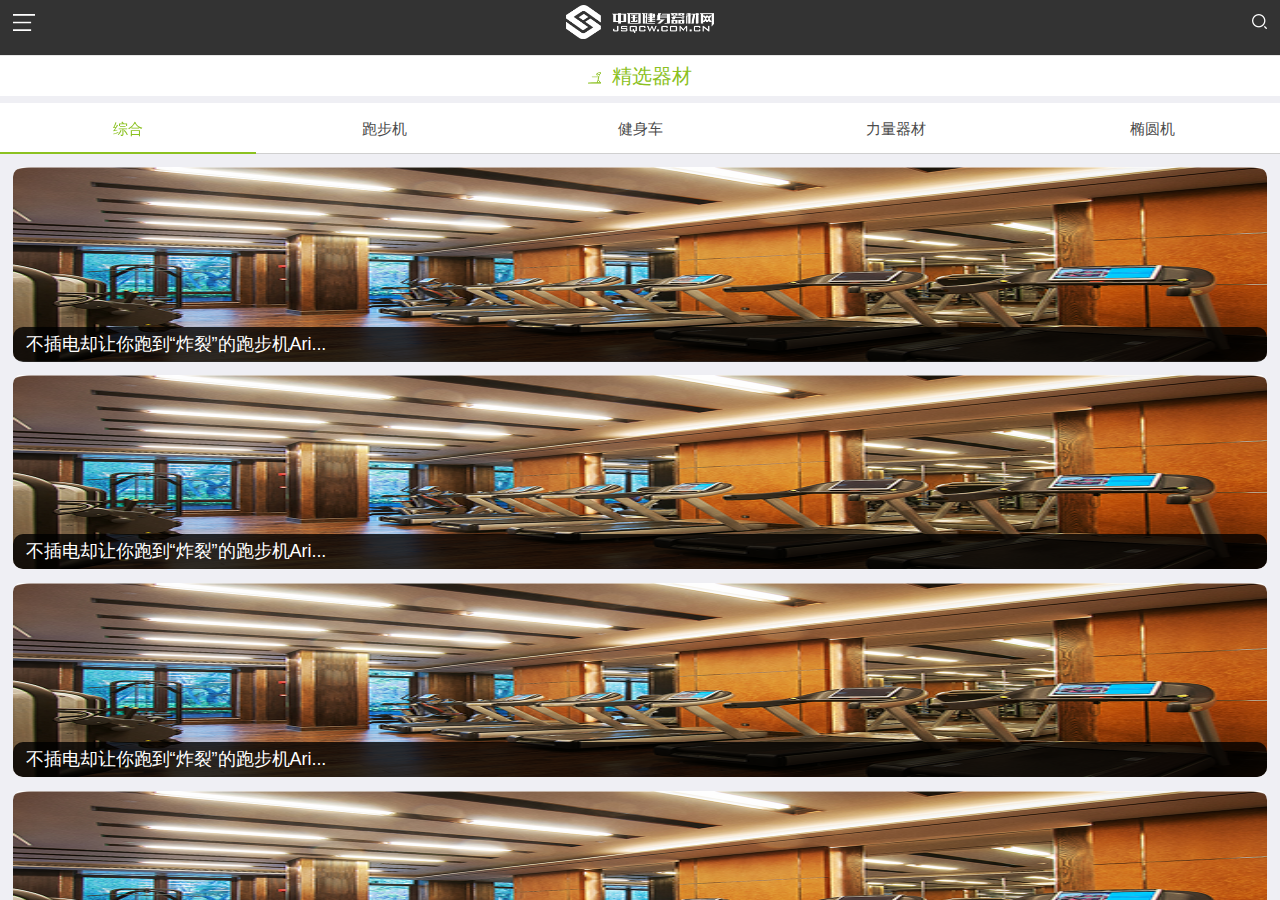
==== view/choice.html @ d084decd "舒华第一次提交" ====
<!DOCTYPE html>
<html>
<head lang="en">
    <meta charset="utf-8">
    <meta name="viewport" content="width=device-width,initial-scale=1.0,maximum-scale=1.0,user-scalable=0" />
    <meta name="renderer" content="webkit|ie-comp|ie-stand">
    <meta http-equiv="X-UA-Compatible" content="IE=Edge,chrome=1">
    <title>精选器材</title>
    <meta name="keywords" content="">
    <meta name="description" content="">
    <meta name="author" content="">
    <link href="../static/images/favicon.ico" rel="Shortcut Icon">
    <link href="../static/css/global.css" rel="stylesheet">
</head>
<body>
<div class="global">
    <div class="page page-current" id="page_choice">
        <header class="bar bar-nav" id="header">
            <a href="javascript:;" title="" class="icons icons-more pull-left external"></a>
            <h1 class="title"><img class="head-img" src="../static/images/head-logo.png"> </h1>
            <a href="javascript:;" title="" class="icons icons-search pull-right external"></a>
        </header>
        <div class="content" id="content">
            <div class="content-title">
                <i class="icons icons-choice-tit"></i>
                <span class="tit">精选器材</span>
            </div>
            <div class="product-tab">
                <div class="buttons-tab">
                    <a href="#tab1" class="tab-link active button">综合</a>
                    <a href="#tab2" class="tab-link button">跑步机</a>
                    <a href="#tab3" class="tab-link button">健身车</a>
                    <a href="#tab4" class="tab-link button">力量器材</a>
                    <a href="#tab5" class="tab-link button">椭圆机</a>
                </div>
                <div class="content-block">
                    <div class="tabs">
                        <div id="tab1" class="tab active">
                            <div class="content-block">
                                <ul class="choice-list">
                                    <li>
                                        <div class="img"><img src="../static/temp/choice.jpg"> </div>
                                        <p class="tit">不插电却让你跑到“炸裂”的跑步机Ari...</p>
                                    </li>
                                    <li>
                                        <div class="img"><img src="../static/temp/choice.jpg"> </div>
                                        <p class="tit">不插电却让你跑到“炸裂”的跑步机Ari...</p>
                                    </li>
                                    <li>
                                        <div class="img"><img src="../static/temp/choice.jpg"> </div>
                                        <p class="tit">不插电却让你跑到“炸裂”的跑步机Ari...</p>
                                    </li>
                                    <li>
                                        <div class="img"><img src="../static/temp/choice.jpg"> </div>
                                        <p class="tit">不插电却让你跑到“炸裂”的跑步机Ari...</p>
                                    </li>
                                    <li>
                                        <div class="img"><img src="../static/temp/choice.jpg"> </div>
                                        <p class="tit">不插电却让你跑到“炸裂”的跑步机Ari...</p>
                                    </li>
                                    <li>
                                        <div class="img"><img src="../static/temp/choice.jpg"> </div>
                                        <p class="tit">不插电却让你跑到“炸裂”的跑步机Ari...</p>
                                    </li>
                                    <li>
                                        <div class="img"><img src="../static/temp/choice.jpg"> </div>
                                        <p class="tit">不插电却让你跑到“炸裂”的跑步机Ari...</p>
                                    </li>
                                    <li>
                                        <div class="img"><img src="../static/temp/choice.jpg"> </div>
                                        <p class="tit">不插电却让你跑到“炸裂”的跑步机Ari...</p>
                                    </li>
                                </ul>
                                <button type="button" class="button button-more"><span class="icons icons-arrow"></span> </button>
                            </div>
                        </div>
                        <div id="tab2" class="tab">
                            <div class="content-block">
                                <ul class="choice-list">
                                    <li>
                                        <div class="img"><img src="../static/temp/choice.jpg"> </div>
                                        <p class="tit">不插电却让你跑到“炸裂”的跑步机Ari...</p>
                                    </li>
                                </ul>
                                <button type="button" class="button button-more"><span class="icons icons-arrow"></span> </button>
                            </div>
                        </div>
                        <div id="tab3" class="tab">
                            <div class="content-block">
                                <ul class="choice-list">
                                    <li>
                                        <div class="img"><img src="../static/temp/choice.jpg"> </div>
                                        <p class="tit">不插电却让你跑到“炸裂”的跑步机Ari...</p>
                                    </li>
                                </ul>
                                <button type="button" class="button button-more"><span class="icons icons-arrow"></span> </button>
                            </div>
                        </div>
                        <div id="tab4" class="tab">
                            <div class="content-block">
                                <ul class="choice-list">
                                    <li>
                                        <div class="img"><img src="../static/temp/choice.jpg"> </div>
                                        <p class="tit">不插电却让你跑到“炸裂”的跑步机Ari...</p>
                                    </li>
                                </ul>
                                <button type="button" class="button button-more"><span class="icons icons-arrow"></span> </button>
                            </div>
                        </div>
                        <div id="tab5" class="tab">
                            <div class="content-block">
                                <ul class="choice-list">
                                    <li>
                                        <div class="img"><img src="../static/temp/choice.jpg"> </div>
                                        <p class="tit">不插电却让你跑到“炸裂”的跑步机Ari...</p>
                                    </li>
                                </ul>
                                <button type="button" class="button button-more"><span class="icons icons-arrow"></span> </button>
                            </div>
                        </div>
                    </div>
                </div>
            </div>
        </div>
    </div>
</div>

<script src="../static/js/zepto.min.js"></script>
<script src="../static/js/zepto.modules.js"></script>
<script src="../static/js/global.js"></script>
<script>
    //

</script>
</body>
</html>
---- static/css/global.css ----
@charset "UTF-8";
/*
 *  舒华H5样式表
 *  1.0 全局共通
 *  2.0 站点css
 **/

/* 1.0 全局共通  引用SUI Mobile基础样式
---------------------------------------------------------- */
/* 基础默认  */
html {font-size:20px;}
@media only screen and (min-width:400px) {html {font-size:21.33333333px !important;}
}
@media only screen and (min-width:414px) {html {font-size:22.08px !important;}
}
@media only screen and (min-width:480px) {html {font-size:25.6px !important;}
}
/*! normalize.css v3.0.3 | MIT License | github.com/necolas/normalize.css */html {font-family:sans-serif;-ms-text-size-adjust:100%;-webkit-text-size-adjust:100%;}
body {margin:0;}
article,aside,details,figcaption,figure,footer,header,hgroup,main,menu,nav,section,summary {display:block;}
audio,canvas,progress,video {display:inline-block;vertical-align:baseline;}
audio:not([controls]) {display:none;height:0;}
[hidden],template {display:none;}
a {background-color:transparent;}
a:active,a:hover {outline:0;}
abbr[title] {border-bottom:1px dotted;}
b,strong {font-weight:bold;}
dfn {font-style:italic;}
h1 {font-size:2em;margin:0.67em 0;}
mark {background:#ff0;color:#000;}
small {font-size:80%;}
sub,sup {font-size:75%;line-height:0;position:relative;vertical-align:baseline;}
sup {top:-0.5em;}
sub {bottom:-0.25em;}
img {border:0;}
svg:not(:root) {overflow:hidden;}
figure {margin:1em 40px;}
hr {box-sizing:content-box;height:0;}
pre {overflow:auto;}
code,kbd,pre,samp {font-family:monospace,monospace;font-size:1em;}
button,input,optgroup,select,textarea {color:inherit;font:inherit;margin:0;}
button {overflow:visible;}
button,select {text-transform:none;}
button,html input[type="button"],input[type="reset"],input[type="submit"] {-webkit-appearance:button;cursor:pointer;}
button[disabled],html input[disabled] {cursor:default;}
button::-moz-focus-inner,input::-moz-focus-inner {border:0;padding:0;}
input {line-height:normal;}
input[type="checkbox"],input[type="radio"] {box-sizing:border-box;padding:0;}
input[type="number"]::-webkit-inner-spin-button,input[type="number"]::-webkit-outer-spin-button {height:auto;}
input[type="search"] {-webkit-appearance:textfield;box-sizing:content-box;}
input[type="search"]::-webkit-search-cancel-button,input[type="search"]::-webkit-search-decoration {-webkit-appearance:none;}
fieldset {border:1px solid #c0c0c0;margin:0 2px;padding:0.35em 0.625em 0.75em;}
legend {border:0;padding:0;}
textarea {overflow:auto;}
optgroup {font-weight:bold;}
table {border-collapse:collapse;border-spacing:0;}
td,th {padding:0;}
* {box-sizing:border-box;-webkit-tap-highlight-color:rgba(0,0,0,0);-webkit-touch-callout:none;}
body {position:absolute;top:0;right:0;bottom:0;left:0;font-family:"Helvetica Neue",Helvetica,sans-serif;font-size:0.7rem;line-height:1.5;color:#4c4c4c;background:#f2f2f2;overflow:hidden;}
a,input,textarea,select,button {outline:0;}
p {margin:1em 0;}
a {color:#21bbd7;text-decoration:none;-webkit-tap-highlight-color:rgba(0,0,0,0);}
a:active {color:#0a8ddf;}
.page {position:absolute;top:0;right:0;bottom:0;left:0;background:#eeeeee;z-index:2000;}
.content {position:absolute;top:0;right:0;bottom:0;left:0;overflow:auto;-webkit-overflow-scrolling:touch;}
.bar-nav ~ .content {top:2.2rem;}
.bar-header-secondary ~ .content {top:4.4rem;}
.bar-footer ~ .content {bottom:2.2rem;}
.bar-footer-secondary ~ .content {bottom:4.4rem;}
.bar-tab ~ .content {bottom:2.5rem;}
.operation-bar ~ .content {bottom:2.5rem;}
.bar-footer-secondary-tab ~ .content {bottom:4.7rem;}
.content-padded {margin:0.5rem;}
.text-center {text-align:center;}
.pull-left {float:left;}
.pull-right {float:right;}
.clearfix:before,.clearfix:after {content:" ";display:table;}
.clearfix:after {clear:both;}
/* === Content Block === */.content-block {margin:.5rem 0;padding:0 0.5rem;color:#4c4c4c;}
.content-block-title {position:relative;overflow:hidden;margin:0;white-space:nowrap;text-overflow:ellipsis;font-size:0.7rem;text-transform:uppercase;line-height:1;color:#6d6d72;margin:.5rem .5rem 0.5rem;}
.content-block-title + .list-block,.content-block-title + .content-block,.content-block-title + .card {margin-top:0.5rem;}
.content-block-inner {background:#fff;padding:0.5rem;margin-left:-0.5rem;width:100%;position:relative;color:#3d4145;}
.content-block-inner:before {content:'';position:absolute;left:0;top:0;bottom:auto;right:auto;height:1px;width:100%;background-color:#c8c7cc;display:block;z-index:15;-webkit-transform-origin:50% 0%;transform-origin:50% 0%;}
@media only screen and (-webkit-min-device-pixel-ratio:2) {.content-block-inner:before {-webkit-transform:scaleY(0.5);transform:scaleY(0.5);}
}
@media only screen and (-webkit-min-device-pixel-ratio:3) {.content-block-inner:before {-webkit-transform:scaleY(0.33);transform:scaleY(0.33);}
}
.content-block-inner:after {content:'';position:absolute;left:0;bottom:0;right:auto;top:auto;height:1px;width:100%;background-color:#c8c7cc;display:block;z-index:15;-webkit-transform-origin:50% 100%;transform-origin:50% 100%;}
@media only screen and (-webkit-min-device-pixel-ratio:2) {.content-block-inner:after {-webkit-transform:scaleY(0.5);transform:scaleY(0.5);}
}
@media only screen and (-webkit-min-device-pixel-ratio:3) {.content-block-inner:after {-webkit-transform:scaleY(0.33);transform:scaleY(0.33);}
}
.content-block.inset {margin-left:.5rem;margin-right:.5rem;border-radius:0.35rem;}
.content-block.inset .content-block-inner {border-radius:0.35rem;}
.content-block.inset .content-block-inner:before {display:none;}
.content-block.inset .content-block-inner:after {display:none;}
@media all and (min-width:768px) {.content-block.tablet-inset {margin-left:.5rem;margin-right:.5rem;border-radius:0.35rem;}
.content-block.tablet-inset .content-block-inner {border-radius:0.35rem;}
.content-block.tablet-inset .content-block-inner:before {display:none;}
.content-block.tablet-inset .content-block-inner:after {display:none;}
}
/* === Grid === */.row {overflow:hidden;margin-left:-4%;}
.row > [class*="col-"],.row > [class*="tablet-"] {box-sizing:border-box;float:left;}
.row.no-gutter {margin-left:0;}
.row .col-100 {width:96%;margin-left:4%;}
.row.no-gutter .col-100 {width:100%;margin:0;}
.row .col-95 {width:91%;margin-left:4%;}
.row.no-gutter .col-95 {width:95%;margin:0;}
.row .col-90 {width:86%;margin-left:4%;}
.row.no-gutter .col-90 {width:90%;margin:0;}
.row .col-85 {width:81%;margin-left:4%;}
.row.no-gutter .col-85 {width:85%;margin:0;}
.row .col-80 {width:76%;margin-left:4%;}
.row.no-gutter .col-80 {width:80%;margin:0;}
.row .col-75 {width:71.00000000000001%;margin-left:4%;}
.row.no-gutter .col-75 {width:75%;margin:0;}
.row .col-66 {width:62.66666666666666%;margin-left:4%;}
.row.no-gutter .col-66 {width:66.66666666666666%;margin:0;}
.row .col-60 {width:55.99999999999999%;margin-left:4%;}
.row.no-gutter .col-60 {width:60%;margin:0;}
.row .col-50 {width:46%;margin-left:4%;}
.row.no-gutter .col-50 {width:50%;margin:0;}
.row .col-40 {width:36%;margin-left:4%;}
.row.no-gutter .col-40 {width:40%;margin:0;}
.row .col-33 {width:29.333333333333332%;margin-left:4%;}
.row.no-gutter .col-33 {width:33.333333333333336%;margin:0;}
.row .col-25 {width:21%;margin-left:4%;}
.row.no-gutter .col-25 {width:25%;margin:0;}
.row .col-20 {width:16%;margin-left:4%;}
.row.no-gutter .col-20 {width:20%;margin:0;}
.row .col-15 {width:10.999999999999998%;margin-left:4%;}
.row.no-gutter .col-15 {width:15%;margin:0;}
.row .col-10 {width:6%;margin-left:4%;}
.row.no-gutter .col-10 {width:10%;margin:0;}
.row .col-5 {width:1%;margin-left:4%;}
.row.no-gutter .col-5 {width:5%;margin:0;}
@media all and (min-width:768px) {.row {margin-left:-2%;}
.row .col-100 {width:98%;margin-left:2%;}
.row.no-gutter .col-100 {width:100%;margin:0;}
.row .col-95 {width:93%;margin-left:2%;}
.row.no-gutter .col-95 {width:95%;margin:0;}
.row .col-90 {width:87.99999999999999%;margin-left:2%;}
.row.no-gutter .col-90 {width:90%;margin:0;}
.row .col-85 {width:82.99999999999999%;margin-left:2%;}
.row.no-gutter .col-85 {width:85%;margin:0;}
.row .col-80 {width:78%;margin-left:2%;}
.row.no-gutter .col-80 {width:80%;margin:0;}
.row .col-75 {width:73%;margin-left:2%;}
.row.no-gutter .col-75 {width:75%;margin:0;}
.row .col-66 {width:64.66666666666666%;margin-left:2%;}
.row.no-gutter .col-66 {width:66.66666666666666%;margin:0;}
.row .col-60 {width:58%;margin-left:2%;}
.row.no-gutter .col-60 {width:60%;margin:0;}
.row .col-50 {width:48%;margin-left:2%;}
.row.no-gutter .col-50 {width:50%;margin:0;}
.row .col-40 {width:38%;margin-left:2%;}
.row.no-gutter .col-40 {width:40%;margin:0;}
.row .col-33 {width:31.333333333333332%;margin-left:2%;}
.row.no-gutter .col-33 {width:33.333333333333336%;margin:0;}
.row .col-25 {width:23%;margin-left:2%;}
.row.no-gutter .col-25 {width:25%;margin:0;}
.row .col-20 {width:18%;margin-left:2%;}
.row.no-gutter .col-20 {width:20%;margin:0;}
.row .col-15 {width:13%;margin-left:2%;}
.row.no-gutter .col-15 {width:15%;margin:0;}
.row .col-10 {width:8%;margin-left:2%;}
.row.no-gutter .col-10 {width:10%;margin:0;}
.row .col-5 {width:3%;margin-left:2%;}
.row.no-gutter .col-5 {width:5%;margin:0;}
.row .tablet-100 {width:98%;margin-left:2%;}
.row.no-gutter .tablet-100 {width:100%;margin:0;}
.row .tablet-95 {width:93%;margin-left:2%;}
.row.no-gutter .tablet-95 {width:95%;margin:0;}
.row .tablet-90 {width:87.99999999999999%;margin-left:2%;}
.row.no-gutter .tablet-90 {width:90%;margin:0;}
.row .tablet-85 {width:82.99999999999999%;margin-left:2%;}
.row.no-gutter .tablet-85 {width:85%;margin:0;}
.row .tablet-80 {width:78%;margin-left:2%;}
.row.no-gutter .tablet-80 {width:80%;margin:0;}
.row .tablet-75 {width:73%;margin-left:2%;}
.row.no-gutter .tablet-75 {width:75%;margin:0;}
.row .tablet-66 {width:64.66666666666666%;margin-left:2%;}
.row.no-gutter .tablet-66 {width:66.66666666666666%;margin:0;}
.row .tablet-60 {width:58%;margin-left:2%;}
.row.no-gutter .tablet-60 {width:60%;margin:0;}
.row .tablet-50 {width:48%;margin-left:2%;}
.row.no-gutter .tablet-50 {width:50%;margin:0;}
.row .tablet-40 {width:38%;margin-left:2%;}
.row.no-gutter .tablet-40 {width:40%;margin:0;}
.row .tablet-33 {width:31.333333333333332%;margin-left:2%;}
.row.no-gutter .tablet-33 {width:33.333333333333336%;margin:0;}
.row .tablet-25 {width:23%;margin-left:2%;}
.row.no-gutter .tablet-25 {width:25%;margin:0;}
.row .tablet-20 {width:18%;margin-left:2%;}
.row.no-gutter .tablet-20 {width:20%;margin:0;}
.row .tablet-15 {width:13%;margin-left:2%;}
.row.no-gutter .tablet-15 {width:15%;margin:0;}
.row .tablet-10 {width:8%;margin-left:2%;}
.row.no-gutter .tablet-10 {width:10%;margin:0;}
.row .tablet-5 {width:3%;margin-left:2%;}
.row.no-gutter .tablet-5 {width:5%;margin:0;}
}
.color-default {color:#3d4145;}
.color-gray {color:#999;}
.color-primary {color:#0894ec;}
.color-success {color:#4cd964;}
.color-danger {color:#f6383a;}
.color-warning {color:#ff6600;}
.text-center {text-align:center;}
.bar {position:absolute;right:0;left:0;z-index:10;height:2.2rem;padding-right:0.5rem;padding-left:0.5rem;background-color:#ebebeb;-webkit-backface-visibility:hidden;backface-visibility:hidden;}
.bar:after {content:'';position:absolute;left:0;bottom:0;right:auto;top:auto;height:1px;width:100%;background-color:#e7e7e7;display:block;z-index:15;-webkit-transform-origin:50% 100%;transform-origin:50% 100%;}
@media only screen and (-webkit-min-device-pixel-ratio:2) {.bar:after {-webkit-transform:scaleY(0.5);transform:scaleY(0.5);}
}
@media only screen and (-webkit-min-device-pixel-ratio:3) {.bar:after {-webkit-transform:scaleY(0.33);transform:scaleY(0.33);}
}
.bar-header-secondary {top:2.2rem;}
.bar-footer {bottom:0;}
.bar-footer-secondary {bottom:2.2rem;}
.bar-footer-secondary-tab {bottom:2.5rem;}
.bar-footer:before,.bar-footer-secondary:before,.bar-footer-secondary-tab:before {content:'';position:absolute;left:0;top:0;bottom:auto;right:auto;height:1px;width:100%;background-color:#e7e7e7;display:block;z-index:15;-webkit-transform-origin:50% 0%;transform-origin:50% 0%;}
@media only screen and (-webkit-min-device-pixel-ratio:2) {.bar-footer:before,.bar-footer-secondary:before,.bar-footer-secondary-tab:before {-webkit-transform:scaleY(0.5);transform:scaleY(0.5);}
}
@media only screen and (-webkit-min-device-pixel-ratio:3) {.bar-footer:before,.bar-footer-secondary:before,.bar-footer-secondary-tab:before {-webkit-transform:scaleY(0.33);transform:scaleY(0.33);}
}
.bar-footer:after,.bar-footer-secondary:after,.bar-footer-secondary-tab:after {display:none;}
.bar-nav {top:0;}
.title {position:absolute;display:block;width:100%;padding:0;margin:0 -0.5rem;font-size:0.85rem;font-weight:500;line-height:2.2rem;color:#4c4c4c;text-align:center;white-space:nowrap;}
.title a {color:inherit;}
.bar-tab,
.operation-bar{bottom:0;width:100%;height:2.5rem;padding:0;table-layout:fixed;}
.operation-bar.bar .button.button-fill.button-big{ top:0;border-radius: 0;height: 2.5rem; line-height: 2.5rem;}
.operation-bar.group .button.button-fill.button-big{ float: left; width: 50%;}
.operation-bar.bar .button.button-fill.button-big.disable{background-color:#ccc;}
.bar-tab:before {content:'';position:absolute;left:0;top:0;bottom:auto;right:auto;height:1px;width:100%;background-color:#e7e7e7;display:block;z-index:15;-webkit-transform-origin:50% 0%;transform-origin:50% 0%;}
@media only screen and (-webkit-min-device-pixel-ratio:2) {.bar-tab:before {-webkit-transform:scaleY(0.5);transform:scaleY(0.5);}
}
@media only screen and (-webkit-min-device-pixel-ratio:3) {.bar-tab:before {-webkit-transform:scaleY(0.33);transform:scaleY(0.33);}
}
.bar-tab:after {display:none;}
.bar-tab .tab-item {position:relative;display:table-cell;width:1%;height:2.5rem;color:#929292;text-align:center;vertical-align:middle;}
.bar-tab .tab-item.active,.bar-tab .tab-item:active {color:#0894ec;}
.bar-tab .tab-item .badge {position:absolute;top:.1rem;left:50%;z-index:100;height:.8rem;min-width:.8rem;padding:0 .2rem;font-size:.6rem;line-height:.8rem;color:white;vertical-align:top;background:red;border-radius:.5rem;margin-left:.1rem;}
.bar-tab .tab-item .icon {top:0.05rem;height:1.2rem;font-size:1.2rem;line-height:1.2rem;padding-top:0;padding-bottom:0;}
.bar-tab .tab-item .icon ~ .tab-label {display:block;font-size:0.55rem;position:relative;top:0.15rem;}
.bar-tab .tab-item.photo-browser-next .ficon-leftarrow{ display:inline-block;transform: rotate(180deg);   -webkit-transform: rotate(180deg);}
.bar .button {position:relative;top:0.35rem;z-index:20;margin-top:0;font-weight:400;}
.bar .button.pull-right {margin-left:0.5rem;}
.bar .button.pull-left {margin-right:0.5rem;}
.bar .button-link {top:0;padding:0;font-size:0.8rem;line-height:2.2rem;height:2.2rem;color:#4c4c4c;border:0;}
.bar .button-link:active,.bar .button-link.active {color:#0675bb;}
.bar .button-block {top:0.35rem;font-size:0.8rem;width:100%;}
.bar .button-nav.pull-left {margin-left:-0.25rem;}
.bar .button-nav.pull-left .icon-left-nav {margin-right:-0.15rem;}
.bar .button-nav.pull-right {margin-right:-0.25rem;}
.bar .button-nav.pull-right .icon-right-nav {margin-left:-0.15rem;}
.bar .icon {position:relative;z-index:20;padding:.5rem .1rem;font-size:1rem;line-height:1.2rem;}
.bar .button .icon {padding:0;}
.bar .title .icon {padding:0;}
.bar .title .icon.icon-caret {top:0.2rem;margin-left:-0.25rem;}
.bar-footer .icon {font-size:1.2rem;line-height:1.2rem;}
.bar input[type="search"] {height:1.45rem;margin:0.3rem 0;}
.badge {display:inline-block;padding:0.1rem 0.45rem 0.15rem;font-size:0.6rem;line-height:1;color:#3d4145;background-color:rgba(0,0,0,0.15);border-radius:5rem;}
.badge.badge-inverted {padding:0 0.25rem 0 0;background-color:transparent;}
/* === Lists === */
.list-block {margin:.5rem 0;font-size:0.75rem;/*    .swipeout {overflow:hidden;-webkit-transform-style:preserve-3d;transform-style:preserve-3d;}
.swipeout.deleting {transition-duration:300ms;.swipeout-content {transform:translateX(-100%);}
}
.swipeout.transitioning {.swipeout-content,.swipeout-actions-right a,.swipeout-actions-left a,.swipeout-overswipe {-webkit-transition:300ms;transition:300ms;}
}
.swipeout-content {position:relative;z-index:10;}
.swipeout-overswipe {-webkit-transition:200ms left;transition:200ms left;}
.swipeout-actions-left,.swipeout-actions-right {position:absolute;top:0;height:100%;.flexbox();a {padding:0 1.5rem;color:#fff;background:#c7c7cc;.flexbox();.align-items(center);position:relative;left:0;&:after {content:'';position:absolute;top:0;width:600%;height:100%;background:inherit;z-index:-1;}
}
a.swipeout-delete {background:@color-danger;}
}
.swipeout-actions-right {right:0%;transform:translateX(100%);a:after {left:100%;margin-left:-1px;}
}
.swipeout-actions-left {left:0%;transform:translateX(-100%);a:after {right:100%;margin-right:-1px;}
}
*/  /*    .sortable-handler {position:absolute;right:0;top:0;bottom:1px;z-index:10;background-repeat:no-repeat;background-size:0.9rem 0.6rem;background-image:url("@ {imgBaseUrl}
/i-sortable-handler.png");background-position:center;width:1.75rem;opacity:0;visibility:hidden;right:0;}
&.sortable {.item-inner {transition-duration:300ms;}
}
&.sortable-opened {.sortable-handler {visibility:visible;opacity:1;}
.item-inner,.item-link .item-inner {padding-right:1.5rem;}
.item-link .item-inner,.item-link .item-title-row {background-image:none;}
}
&.sortable-sorting {li {transition-duration:300ms;}
}
li.sorting {z-index:50;background:rgba(255,255,255,0.8);box-shadow:0 0.1rem 0.4rem rgba(0,0,0,0.6);transition-duration:0ms;.item-inner {.hairline-remove(bottom);}
}
*/}
.list-block ul {background:#ffffff;list-style:none;padding:0;margin:0;position:relative;}
.list-block ul:before {content:'';position:absolute;left:0;top:0;bottom:auto;right:auto;height:1px;width:100%;background-color:#e6e6e6;display:block;z-index:15;-webkit-transform-origin:50% 0%;transform-origin:50% 0%;}
@media only screen and (-webkit-min-device-pixel-ratio:2) {.list-block ul:before {-webkit-transform:scaleY(0.5);transform:scaleY(0.5);}
}
@media only screen and (-webkit-min-device-pixel-ratio:3) {.list-block ul:before {-webkit-transform:scaleY(0.33);transform:scaleY(0.33);}
}
.list-block ul:after {content:'';position:absolute;left:0;bottom:0;right:auto;top:auto;height:1px;width:100%;background-color:#e6e6e6;display:block;z-index:15;-webkit-transform-origin:50% 100%;transform-origin:50% 100%;}
@media only screen and (-webkit-min-device-pixel-ratio:2) {.list-block ul:after {-webkit-transform:scaleY(0.5);transform:scaleY(0.5);}
}
@media only screen and (-webkit-min-device-pixel-ratio:3) {.list-block ul:after {-webkit-transform:scaleY(0.33);transform:scaleY(0.33);}
}
.list-block ul ul {padding-left:2.25rem;}
.list-block ul ul:before {display:none;}
.list-block ul ul:after {display:none;}
.list-block .align-top,.list-block .align-top .item-content,.list-block .align-top .item-inner {-webkit-box-align:start;-webkit-align-items:flex-start;align-items:flex-start;}
.list-block.inset {margin-left:.5rem;margin-right:.5rem;border-radius:0.35rem;}
.list-block.inset .content-block-title {margin-left:0;margin-right:0;}
.list-block.inset ul {border-radius:0.35rem;}
.list-block.inset ul:before {display:none;}
.list-block.inset ul:after {display:none;}
.list-block.inset li:first-child > a {border-radius:0.35rem 0.35rem 0 0;}
.list-block.inset li:last-child > a {border-radius:0 0 0.35rem 0.35rem;}
.list-block.inset li:first-child:last-child > a {border-radius:0.35rem;}
@media all and (min-width:768px) {.list-block.tablet-inset {margin-left:.5rem;margin-right:.5rem;border-radius:0.35rem;}
.list-block.tablet-inset .content-block-title {margin-left:0;margin-right:0;}
.list-block.tablet-inset ul {border-radius:0.35rem;}
.list-block.tablet-inset ul:before {display:none;}
.list-block.tablet-inset ul:after {display:none;}
.list-block.tablet-inset li:first-child > a {border-radius:0.35rem 0.35rem 0 0;}
.list-block.tablet-inset li:last-child > a {border-radius:0 0 0.35rem 0.35rem;}
.list-block.tablet-inset li:first-child:last-child > a {border-radius:0.35rem;}
.list-block.tablet-inset .content-block-title {margin-left:0;margin-right:0;}
.list-block.tablet-inset ul {border-radius:0.35rem;}
.list-block.tablet-inset ul:before {display:none;}
.list-block.tablet-inset ul:after {display:none;}
.list-block.tablet-inset li:first-child > a {border-radius:0.35rem 0.35rem 0 0;}
.list-block.tablet-inset li:last-child > a {border-radius:0 0 0.35rem 0.35rem;}
.list-block.tablet-inset li:first-child:last-child > a {border-radius:0.35rem;}
}
.list-block li {box-sizing:border-box;position:relative;}
.list-block .item-media {display:-webkit-box;display:-webkit-flex;display:flex;-webkit-flex-shrink:0;-ms-flex:0 0 auto;-webkit-flex-shrink:0;flex-shrink:0;-webkit-box-lines:single;-moz-box-lines:single;-webkit-flex-wrap:nowrap;flex-wrap:nowrap;box-sizing:border-box;-webkit-box-align:center;-webkit-align-items:center;align-items:center;padding-top:0.35rem;padding-bottom:0.4rem;}
.list-block .item-media i + i {margin-left:0.25rem;}
.list-block .item-media i + img {margin-left:0.25rem;}
.list-block .item-media + .item-inner {margin-left:.5rem;}
.list-block .item-inner {padding-right:.5rem;position:relative;width:100%;padding-top:0.4rem;padding-bottom:0.35rem;min-height:2.2rem;overflow:hidden;box-sizing:border-box;display:-webkit-box;display:-webkit-flex;display:flex;-webkit-box-flex:1;-ms-flex:1;-webkit-box-pack:justify;-webkit-justify-content:space-between;justify-content:space-between;-webkit-box-align:center;-webkit-align-items:center;align-items:center;}
.list-block .item-inner:after {content:'';position:absolute;left:0;bottom:0;right:auto;top:auto;height:1px;width:100%;background-color:#e7e7e7;display:block;z-index:15;-webkit-transform-origin:50% 100%;transform-origin:50% 100%;}
@media only screen and (-webkit-min-device-pixel-ratio:2) {.list-block .item-inner:after {-webkit-transform:scaleY(0.5);transform:scaleY(0.5);}
}
@media only screen and (-webkit-min-device-pixel-ratio:3) {.list-block .item-inner:after {-webkit-transform:scaleY(0.33);transform:scaleY(0.33);}
}
.list-block .item-title {-webkit-flex-shrink:1;-ms-flex:0 1 auto;-webkit-flex-shrink:1;flex-shrink:1;white-space:nowrap;position:relative;overflow:hidden;text-overflow:ellipsis;max-width:100%;}
.list-block .item-title.label {width:35%;-webkit-flex-shrink:0;-ms-flex:0 0 auto;-webkit-flex-shrink:0;flex-shrink:0;margin:4px 0;}
.list-block .item-input {width:100%;margin-top:-0.4rem;margin-bottom:-0.35rem;-webkit-box-flex:1;-ms-flex:1;-webkit-flex-shrink:1;-ms-flex:0 1 auto;-webkit-flex-shrink:1;flex-shrink:1;}
.list-block .item-input > label{ margin-left:.5rem;}
.list-block .item-input > label input[type="checkbox"],
.list-block .item-input > label input[type="radio"]{ width:15px; height:15px; vertical-align: middle;}
.list-block .item-after {white-space:nowrap;color:#5f646e;-webkit-flex-shrink:0;-ms-flex:0 0 auto;-webkit-flex-shrink:0;flex-shrink:0;margin-left:0.25rem;display:-webkit-box;display:-webkit-flex;display:flex;max-height:1.4rem;}
.list-block .item-after .ficon-leftarrow{ -webkit-transform: rotate(180deg);transform: rotate(180deg); color: #4d4d4d}
.list-block .smart-select .item-after {max-width:70%;overflow:hidden;text-overflow:ellipsis;position:relative;}
.list-block .item-link {-webkit-transition-duration:300ms;transition-duration:300ms;display:block;color:inherit;}
.list-block .item-link .item-inner {padding-right:1.5rem;background-image:url([data-uri]);background-size:0.7rem;background-repeat:no-repeat;background-position:97% center;background-position:-webkit-calc(100% - .5rem) center;background-position:calc(100% - .5rem) center;}
html:not(.watch-active-state) .list-block .item-link:active,.list-block .item-link.active-state {-webkit-transition-duration:0ms;transition-duration:0ms;background-color:#d9d9d9;}
html:not(.watch-active-state) .list-block .item-link:active .item-inner:after,.list-block .item-link.active-state .item-inner:after {background-color:transparent;}
.list-block .item-link.list-button {padding:0 .5rem;text-align:center;color:#0894ec;display:block;line-height:2.15rem;}
.list-block .item-link.list-button:after {content:'';position:absolute;left:0;bottom:0;right:auto;top:auto;height:1px;width:100%;background-color:#e7e7e7;display:block;z-index:15;-webkit-transform-origin:50% 100%;transform-origin:50% 100%;}
@media only screen and (-webkit-min-device-pixel-ratio:2) {.list-block .item-link.list-button:after {-webkit-transform:scaleY(0.5);transform:scaleY(0.5);}
}
@media only screen and (-webkit-min-device-pixel-ratio:3) {.list-block .item-link.list-button:after {-webkit-transform:scaleY(0.33);transform:scaleY(0.33);}
}
.list-block .item-content {box-sizing:border-box;padding-left:.5rem;min-height:2.2rem;display:-webkit-box;display:-webkit-flex;display:flex;-webkit-box-pack:justify;-webkit-justify-content:space-between;justify-content:space-between;-webkit-box-align:center;-webkit-align-items:center;align-items:center;}
.list-block .list-block-label {margin:0.5rem 0 1.75rem;padding:0 .5rem;font-size:0.7rem;color:#5f646e;}
.list-block .item-subtitle {font-size:.5rem;position:relative;overflow:hidden;white-space:nowrap;max-width:100%;text-overflow:ellipsis;}
.list-block .item-text {font-size:.5rem;color:#5f646e;line-height:1.05rem;position:relative;overflow:hidden;height:2.1rem;text-overflow:ellipsis;-webkit-line-clamp:2;-webkit-box-orient:vertical;display:-webkit-box;}
.list-block.media-list .item-title {font-weight:500;}
.list-block.media-list .item-inner {display:block;padding-top:0.5rem;padding-bottom:0.45rem;-webkit-align-self:stretch;align-self:stretch;}
.list-block.media-list .item-media {padding-top:0.45rem;padding-bottom:0.5rem;}
.list-block.media-list .item-media img {display:block;}
.list-block.media-list .item-title-row {display:-webkit-box;display:-webkit-flex;display:flex;-webkit-box-pack:justify;-webkit-justify-content:space-between;justify-content:space-between;}
.list-block .list-group ul:after,.list-block .list-group ul:before {z-index:11;}
.list-block .list-group + .list-group ul:before {display:none;}
.list-block .item-divider,.list-block .list-group-title {background:#f7f7f7;margin-top:-1px;padding:0.2rem .5rem;white-space:nowrap;position:relative;max-width:100%;text-overflow:ellipsis;overflow:hidden;color:#e7e7e7;}
.list-block .item-divider:before,.list-block .list-group-title:before {content:'';position:absolute;left:0;top:0;bottom:auto;right:auto;height:1px;width:100%;background-color:#e7e7e7;display:block;z-index:15;-webkit-transform-origin:50% 0%;transform-origin:50% 0%;}
@media only screen and (-webkit-min-device-pixel-ratio:2) {.list-block .item-divider:before,.list-block .list-group-title:before {-webkit-transform:scaleY(0.5);transform:scaleY(0.5);}
}
@media only screen and (-webkit-min-device-pixel-ratio:3) {.list-block .item-divider:before,.list-block .list-group-title:before {-webkit-transform:scaleY(0.33);transform:scaleY(0.33);}
}
.list-block .list-group-title {position:relative;position:-webkit-sticky;position:-moz-sticky;position:sticky;top:0;z-index:20;margin-top:0;}
.list-block .list-group-title:before {display:none;}
.list-block li:last-child .list-button:after {display:none;}
.list-block li:last-child .item-inner:after,.list-block li:last-child li:last-child .item-inner:after {display:none;}
.list-block li li:last-child .item-inner:after,.list-block li:last-child li .item-inner:after {content:'';position:absolute;left:0;bottom:0;right:auto;top:auto;height:1px;width:100%;background-color:#e7e7e7;display:block;z-index:15;-webkit-transform-origin:50% 100%;transform-origin:50% 100%;}
@media only screen and (-webkit-min-device-pixel-ratio:2) {.list-block li li:last-child .item-inner:after,.list-block li:last-child li .item-inner:after {-webkit-transform:scaleY(0.5);transform:scaleY(0.5);}
}
@media only screen and (-webkit-min-device-pixel-ratio:3) {.list-block li li:last-child .item-inner:after,.list-block li:last-child li .item-inner:after {-webkit-transform:scaleY(0.33);transform:scaleY(0.33);}
}
/* === Forms === */.list-block input[type="text"],.list-block input[type="password"],.list-block input[type="search"],.list-block input[type="email"],.list-block input[type="tel"],.list-block input[type="url"],.list-block input[type="date"],.list-block input[type="datetime-local"],.list-block input[type="time"],.list-block input[type="number"],.list-block select,.list-block textarea {-webkit-appearance:none;-moz-appearance:none;-ms-appearance:none;appearance:none;box-sizing:border-box;border:none;background:none;border-radius:0 0 0 0;box-shadow:none;display:block;padding:0 0 0 0.25rem;margin:0;width:100%;height:2.15rem;color:#3d4145;font-size:0.75rem;font-family:inherit;}
.list-block input[type="date"],.list-block input[type="datetime-local"] {line-height:2.2rem;}
.list-block select {-webkit-appearance:none;-moz-appearance:none;-ms-appearance:none;appearance:none;}
.list-block .label {vertical-align:top;}
.list-block textarea {height:5rem;resize:none;line-height:1.4;padding-top:0.4rem;padding-bottom:0.35rem;}
.label-switch {display:inline-block;vertical-align:middle;width:2.6rem;border-radius:0.8rem;box-sizing:border-box;height:1.6rem;position:relative;cursor:pointer;-webkit-align-self:center;align-self:center;}
.label-switch .checkbox {width:2.6rem;border-radius:0.8rem;box-sizing:border-box;height:1.6rem;background:#e5e5e5;z-index:0;margin:0;padding:0;-webkit-appearance:none;-moz-appearance:none;-ms-appearance:none;appearance:none;border:none;cursor:pointer;position:relative;-webkit-transition-duration:300ms;transition-duration:300ms;}
.label-switch .checkbox:before {content:' ';position:absolute;left:0.1rem;top:0.1rem;width:2.4rem;border-radius:0.8rem;box-sizing:border-box;height:1.4rem;background:#fff;z-index:1;-webkit-transition-duration:300ms;transition-duration:300ms;-webkit-transform:scale(1);transform:scale(1);}
.label-switch .checkbox:after {content:' ';height:1.4rem;width:1.4rem;border-radius:1.4rem;background:#fff;position:absolute;z-index:2;top:0.1rem;left:0.1rem;box-shadow:0 0.1rem 0.25rem rgba(0,0,0,0.4);-webkit-transform:translateX(0px);transform:translateX(0px);-webkit-transition-duration:300ms;transition-duration:300ms;}
.label-switch input[type="checkbox"] {display:none;}
.label-switch input[type="checkbox"]:checked + .checkbox {background:#4cd964;}
.label-switch input[type="checkbox"]:checked + .checkbox:before {-webkit-transform:scale(0);transform:scale(0);}
.label-switch input[type="checkbox"]:checked + .checkbox:after {-webkit-transform:translateX(1.1rem);transform:translateX(1.1rem);}
html.android .label-switch input[type="checkbox"] + .checkbox {-webkit-transition-duration:0;transition-duration:0;}
html.android .label-switch input[type="checkbox"] + .checkbox:after,html.android .label-switch input[type="checkbox"] + .checkbox:before {-webkit-transition-duration:0;transition-duration:0;}
.range-slider {width:100%;position:relative;overflow:hidden;padding-left:0.15rem;padding-right:0.15rem;margin-left:-1px;-webkit-align-self:center;align-self:center;}
.range-slider input[type="range"] {position:relative;height:1.4rem;width:100%;margin:0.2rem 0 0.25rem 0;-webkit-appearance:none;-moz-appearance:none;-ms-appearance:none;appearance:none;background:-webkit-gradient(linear,50% 0,50% 100%,color-stop(0,#b7b8b7),color-stop(100%,#b7b8b7));background:-webkit-linear-gradient(left,#b7b8b7 0,#b7b8b7 100%);background:linear-gradient(to right,#b7b8b7 0,#b7b8b7 100%);background-position:center;background-size:100% 0.1rem;background-repeat:no-repeat;outline:0;}
.range-slider input[type="range"]:after {height:0.1rem;background:#fff;content:' ';width:0.25rem;top:50%;margin-top:-1px;left:-0.25rem;z-index:1;position:absolute;}
.range-slider input[type="range"]::-webkit-slider-thumb {-webkit-appearance:none;-moz-appearance:none;-ms-appearance:none;appearance:none;border:none;height:1.4rem;width:1.4rem;position:relative;background:none;}
.range-slider input[type="range"]::-webkit-slider-thumb:after {height:1.4rem;width:1.4rem;border-radius:1.4rem;background:#fff;z-index:10;box-shadow:0 0.1rem 0.2rem rgba(0,0,0,0.4);position:absolute;left:0;top:0;content:' ';}
.range-slider input[type="range"]::-webkit-slider-thumb:before {position:absolute;top:50%;right:100%;width:100rem;height:0.1rem;margin-top:-1px;z-index:1;background:#0894ec;content:' ';}
label.label-checkbox {cursor:pointer;}
label.label-checkbox i.icon-form-checkbox {width:1.1rem;height:1.1rem;position:relative;border-radius:1.1rem;border:1px solid #c7c7cc;box-sizing:border-box;}
label.label-checkbox i.icon-form-checkbox:after {content:' ';position:absolute;left:50%;margin-left:-0.3rem;top:50%;margin-top:-0.2rem;width:0.6rem;height:0.45rem;}
label.label-checkbox input[type="checkbox"],label.label-checkbox input[type="radio"] {display:none;}
label.label-checkbox input[type="checkbox"]:checked + .item-media i.icon-form-checkbox,label.label-checkbox input[type="radio"]:checked + .item-media i.icon-form-checkbox {border:none;background-color:#0894ec;}
label.label-checkbox input[type="checkbox"]:checked + .item-media i.icon-form-checkbox:after,label.label-checkbox input[type="radio"]:checked + .item-media i.icon-form-checkbox:after {background:no-repeat center;background-image:url("data:image/svg+xml;charset=utf-8,%3Csvg%20xmlns%3D'http%3A%2F%2Fwww.w3.org%2F2000%2Fsvg'%20x%3D'0px'%20y%3D'0px'%20viewBox%3D'0%200%2012%209'%20xml%3Aspace%3D'preserve'%3E%3Cpolygon%20fill%3D'%23ffffff'%20points%3D'12%2C0.7%2011.3%2C0%203.9%2C7.4%200.7%2C4.2%200%2C4.9%203.9%2C8.8%203.9%2C8.8%203.9%2C8.8%20'%2F%3E%3C%2Fsvg%3E");background-size:0.6rem 0.45rem;}
label.label-checkbox {-webkit-transition-duration:300ms;transition-duration:300ms;}
html:not(.watch-active-state) label.label-checkbox:active,label.label-checkbox.active-state {-webkit-transition:0ms;transition:0ms;background-color:#d9d9d9;}
html:not(.watch-active-state) label.label-checkbox:active .item-inner:after,label.label-checkbox.active-state .item-inner:after {background-color:transparent;}
.smart-select select {display:none;}
/* === Search Bar === */.searchbar {padding:8px 0;overflow:hidden;height:2.2rem;-webkit-box-align:center;-webkit-align-items:center;align-items:center;}
.searchbar .searchbar-cancel {margin-right:-3rem;width:2.2rem;float:right;height:1.4rem;line-height:1.4rem;text-align:center;-webkit-transition:all .3s;transition:all .3s;opacity:0;-webkit-transform:translate3d(0,0,0);transform:translate3d(0,0,0);}
.searchbar .search-input {-webkit-transform:translate3d(0,0,0);transform:translate3d(0,0,0);margin-right:0;-webkit-transition:all .3s;transition:all .3s;}
.searchbar .search-input input {margin:0;height:1.4rem;}
.searchbar.searchbar-active .searchbar-cancel {margin-right:0;opacity:1;}
.searchbar.searchbar-active .searchbar-cancel + .search-input {margin-right:2.5rem;}
.search-input {position:relative;}
.search-input input {box-sizing:border-box;width:100%;height:1.4rem;display:block;border:none;-webkit-appearance:none;-moz-appearance:none;appearance:none;border-radius:0.25rem;font-family:inherit;color:#3d4145;font-size:0.7rem;font-weight:normal;padding:0 0.5rem;background-color:#fff;border:1px solid #b4b4b4;}
.search-input input::-webkit-input-placeholder {color:#cccccc;opacity:1;}
.search-input .icon {position:absolute;font-size:0.9rem;color:#b4b4b4;top:50%;left:0.3rem;-webkit-transform:translate3D(0,-50%,0);transform:translate3D(0,-50%,0);}
.search-input label + input {padding-left:1.4rem;}
.bar .searchbar {margin:0 -0.5rem;padding:0.4rem 0.5rem;background:rgba(0,0,0,0.1);}
.bar .searchbar .search-input input {border:0;}
.bar .searchbar .searchbar-cancel {color:#5f646e;}
.button {border:1px solid #0894ec;color:#0894ec;text-decoration:none;text-align:center;display:block;border-radius:0.25rem;line-height:1.25rem;box-sizing:border-box;-webkit-appearance:none;-moz-appearance:none;-ms-appearance:none;appearance:none;background:none;padding:0 0.5rem;margin:0;height:1.35rem;white-space:nowrap;position:relative;text-overflow:ellipsis;font-size:0.7rem;font-family:inherit;cursor:pointer;}
input[type="submit"].button,input[type="button"].button {width:100%;}
.button:active {color:#0a8ddf;border-color:#0a8ddf;}
.button.button-round {border-radius:1.25rem;}
.button.active,.button.active:active {color:#0a8ddf;border-color:#0a8ddf;}
.button.button-big {font-size:0.85rem;height:2.4rem;line-height:2.3rem;}
.button.button-fill {color:#fff;background:#0894ec;border:none;line-height:1.35rem;}
.button.button-fill.active,.button.button-fill:active {background:#0a8ddf;}
.button.button-fill.button-big {line-height:2.4rem;}
.button .button-link {padding-top:0.3rem;padding-bottom:0.3rem;color:#0894ec;background-color:transparent;border:0;}
.button i.icon:first-child {margin-right:0.5rem;}
.button i.icon:last-child {margin-left:0.5rem;}
.button i.icon:first-child:last-child {margin-left:0;margin-right:0;}
.button-light {border-color:#cccccc;color:#cccccc;color:#5f646e;}
.button-light:active {border-color:#0a8ddf;color:#0a8ddf;}
.button-light.button-fill {color:white;background-color:#cccccc;}
.button-light.button-fill:active {background-color:#0a8ddf;}
.button-dark {border-color:#6e727b;color:#6e727b;color:#5f646e;}
.button-dark:active {border-color:#0a8ddf;color:#0a8ddf;}
.button-dark.button-fill {color:white;background-color:#6e727b;}
.button-dark.button-fill:active {background-color:#0a8ddf;}
.button-success {border-color:#4cd964;color:#4cd964;}
.button-success:active {border-color:#2ac845;color:#2ac845;}
.button-success.button-fill {color:white;background-color:#86bf4c;}
.button-success.button-fill:active {background-color:#6da92f;}
.button-danger {border-color:#f6383a;color:#f6383a;}
.button-danger:active {border-color:#f00b0d;color:#f00b0d;}
.button-danger.button-fill {color:white;background-color:#f04844;}
.button-danger.button-fill:active {background-color:#e03430;}
.button-warning {border-color:#ff6600;color:#ff6600;}
.button-warning:active {border-color:#cc5200;color:#cc5200;}
.button-warning.button-fill {color:white;background-color:#ffa847;}
.button-warning.button-fill:active {background-color:#ea9536;}
.button.disabled,.button.button-primary.disabled,.button.button-success.disabled,.button.button-danger.disabled,.button.button-warning.disabled {border-color:#c8c9cb;color:#c8c9cb;cursor:not-allowed;}
.button.disabled:active,.button.button-primary.disabled:active,.button.button-success.disabled:active,.button.button-danger.disabled:active,.button.button-warning.disabled:active {border-color:#c8c9cb;color:#c8c9cb;}
.button.disabled.button-fill,.button.button-primary.disabled.button-fill,.button.button-success.disabled.button-fill,.button.button-danger.disabled.button-fill,.button.button-warning.disabled.button-fill {color:white;background-color:#c8c9cb;}
.button.disabled.button-fill:active,.button.button-primary.disabled.button-fill:active,.button.button-success.disabled.button-fill:active,.button.button-danger.disabled.button-fill:active,.button.button-warning.disabled.button-fill:active {background-color:#c8c9cb;}
.buttons-row,.buttons-tab {-webkit-align-self:center;align-self:center;display:-webkit-box;display:-webkit-flex;display:flex;-webkit-box-lines:single;-moz-box-lines:single;-webkit-flex-wrap:nowrap;flex-wrap:nowrap;}
.buttons-row .button {border-radius:0 0 0 0;margin-left:-1px;width:100%;-webkit-box-flex:1;-ms-flex:1;border-color:#0894ec;color:#0894ec;}
.buttons-row .button.active {background-color:#0894ec;color:white;z-index:90;}
.buttons-row .button:first-child {border-radius:0.25rem 0 0 0.25rem;margin-left:0;border-left-width:1px;border-left-style:solid;}
.buttons-row .button:last-child {border-radius:0 0.25rem 0.25rem 0;}
.buttons-row .button.button-round:first-child {border-radius:1.35rem 0 0 1.35rem;}
.buttons-row .button.button-round:last-child {border-radius:0 1.35rem 1.35rem 0;}
.buttons-tab {background:white;position:relative;}
.buttons-tab:after {content:'';position:absolute;left:0;bottom:0;right:auto;top:auto;height:1px;width:100%;background-color:#d0d0d0;display:block;z-index:15;-webkit-transform-origin:50% 100%;transform-origin:50% 100%;}
@media only screen and (-webkit-min-device-pixel-ratio:2) {.buttons-tab:after {-webkit-transform:scaleY(0.5);transform:scaleY(0.5);}
}
@media only screen and (-webkit-min-device-pixel-ratio:3) {.buttons-tab:after {-webkit-transform:scaleY(0.33);transform:scaleY(0.33);}
}
.buttons-tab .button {color:#4c4c4c;font-size:0.8rem;width:100%;height:2rem;line-height:2rem;-webkit-box-flex:1;-ms-flex:1;border:0;border-bottom:2px solid transparent;border-radius:0;}
.buttons-tab .button.active {color:#ff8650;border-color:#ff8650;z-index:100;}
.buttons-fixed {position:fixed;z-index:99;width:100%;}
/* === Tabs === */.tabs .tab {display:none;}
.tabs .tab.active {display:block; padding:.5rem 0;}
.tabs-animated-wrap {position:relative;width:100%;overflow:hidden;height:100%;}
.tabs-animated-wrap > .tabs {display:-webkit-box;display:-webkit-flex;display:flex;height:100%;-webkit-transition:300ms;transition:300ms;}
.tabs-animated-wrap > .tabs > .tab {width:100%;display:block;-webkit-flex-shrink:0;-ms-flex:0 0 auto;-webkit-flex-shrink:0;flex-shrink:0;}
/* === Pages === */.page,.page-group {box-sizing:border-box;position:absolute;left:0;top:0;width:100%;height:100%;background:#efeff4;display:none;overflow:hidden;}
.page.page-current,.page-group.page-current,.page.page-visible,.page-group.page-visible,.page.page-from-center-to-left,.page-group.page-from-center-to-left,.page.page-from-center-to-right,.page-group.page-from-center-to-right,.page.page-from-right-to-center,.page-group.page-from-right-to-center,.page.page-from-left-to-center,.page-group.page-from-left-to-center {display:block;}
.page.page-current,.page-group.page-current {overflow:hidden;}
.page-group {display:block;}
.page-transitioning,.page-transitioning .swipeback-page-shadow {-webkit-transition:400ms;transition:400ms;}
.page-from-right-to-center {-webkit-animation:pageFromRightToCenter 400ms forwards;animation:pageFromRightToCenter 400ms forwards;z-index:2002;}
.page-from-center-to-right {-webkit-animation:pageFromCenterToRight 400ms forwards;animation:pageFromCenterToRight 400ms forwards;z-index:2002;}
@-webkit-keyframes pageFromRightToCenter {from {-webkit-transform:translate3d(100%,0,0);transform:translate3d(100%,0,0);opacity:.9;}
to {-webkit-transform:translate3d(0,0,0);transform:translate3d(0,0,0);opacity:1;}
}
@keyframes pageFromRightToCenter {from {-webkit-transform:translate3d(100%,0,0);transform:translate3d(100%,0,0);opacity:.9;}
to {-webkit-transform:translate3d(0,0,0);transform:translate3d(0,0,0);opacity:1;}
}
@-webkit-keyframes pageFromCenterToRight {from {-webkit-transform:translate3d(0,0,0);transform:translate3d(0,0,0);opacity:1;}
to {-webkit-transform:translate3d(100%,0,0);transform:translate3d(100%,0,0);opacity:.9;}
}
@keyframes pageFromCenterToRight {from {-webkit-transform:translate3d(0,0,0);transform:translate3d(0,0,0);opacity:1;}
to {-webkit-transform:translate3d(100%,0,0);transform:translate3d(100%,0,0);opacity:.9;}
}
.page-from-center-to-left {-webkit-animation:pageFromCenterToLeft 400ms forwards;animation:pageFromCenterToLeft 400ms forwards;}
.page-from-left-to-center {-webkit-animation:pageFromLeftToCenter 400ms forwards;animation:pageFromLeftToCenter 400ms forwards;}
@-webkit-keyframes pageFromCenterToLeft {from {opacity:1;-webkit-transform:translate3d(0,0,0);transform:translate3d(0,0,0);}
to {opacity:0.5;-webkit-transform:translate3d(-20%,0,0);transform:translate3d(-20%,0,0);}
}
@keyframes pageFromCenterToLeft {from {opacity:1;-webkit-transform:translate3d(0,0,0);transform:translate3d(0,0,0);}
to {opacity:0.5;-webkit-transform:translate3d(-20%,0,0);transform:translate3d(-20%,0,0);}
}
@-webkit-keyframes pageFromLeftToCenter {from {opacity:.5;-webkit-transform:translate3d(-20%,0,0);transform:translate3d(-20%,0,0);}
to {opacity:1;-webkit-transform:translate3d(0,0,0);transform:translate3d(0,0,0);}
}
@keyframes pageFromLeftToCenter {from {opacity:.5;-webkit-transform:translate3d(-20%,0,0);transform:translate3d(-20%,0,0);}
to {opacity:1;-webkit-transform:translate3d(0,0,0);transform:translate3d(0,0,0);}
}
.content-inner {box-sizing:border-box;border-top:1px solid transparent;margin-top:-1px;padding-bottom:0.5rem;}
.javascript-scroll {overflow:hidden;}
/* === Pull To Refresh === */.pull-to-refresh-layer {position:relative;left:0;top:0;width:100%;height:2.2rem;}
.pull-to-refresh-layer .preloader {position:absolute;left:50%;top:50%;margin-left:-0.5rem;margin-top:-0.5rem;visibility:hidden;}
.pull-to-refresh-layer .pull-to-refresh-arrow {width:0.65rem;height:1rem;position:absolute;left:50%;top:50%;margin-left:-0.15rem;margin-top:-0.5rem;background:no-repeat center;background-image:url("data:image/svg+xml;charset=utf-8,%3Csvg%20xmlns%3D'http%3A%2F%2Fwww.w3.org%2F2000%2Fsvg'%20viewBox%3D'0%200%2026%2040'%3E%3Cpolygon%20points%3D'9%2C22%209%2C0%2017%2C0%2017%2C22%2026%2C22%2013.5%2C40%200%2C22'%20fill%3D'%238c8c8c'%2F%3E%3C%2Fsvg%3E");background-size:0.65rem  1rem;z-index:10;-webkit-transform:rotate(0deg) translate3d(0,0,0);transform:rotate(0deg) translate3d(0,0,0);-webkit-transition-duration:300ms;transition-duration:300ms;}
.pull-to-refresh-content {-webkit-transform:translate3d(0,0,0);transform:translate3d(0,0,0);}
.pull-to-refresh-content.transitioning,.pull-to-refresh-content.refreshing {-webkit-transition:-webkit-transform 400ms;transition:transform 400ms;}
.pull-to-refresh-content:not(.refreshing) .pull-to-refresh-layer .preloader {-webkit-animation:none;animation:none;}
.pull-to-refresh-content.refreshing .pull-to-refresh-arrow {visibility:hidden;-webkit-transition-duration:0ms;transition-duration:0ms;}
.pull-to-refresh-content.refreshing .preloader {visibility:visible;}
.pull-to-refresh-content.pull-up .pull-to-refresh-arrow {-webkit-transform:rotate(180deg) translate3d(0,0,0);transform:rotate(180deg) translate3d(0,0,0);}
.pull-to-refresh-content {top:-2.2rem;}
.pull-to-refresh-content.refreshing {-webkit-transform:translate3d(0,2.2rem,0);transform:translate3d(0,2.2rem,0);}
.bar-nav ~ .pull-to-refresh-content,.bar-footer ~ .pull-to-refresh-content,.bar-tab ~ .pull-to-refresh-content {top:0;}
.bar-nav ~ .pull-to-refresh-content.refreshing,.bar-footer ~ .pull-to-refresh-content.refreshing,.bar-tab ~ .pull-to-refresh-content.refreshing {-webkit-transform:translate3d(0,2.2rem,0);transform:translate3d(0,2.2rem,0);}
.bar-header-secondary ~ .pull-to-refresh-content,.bar-footer-secondary ~ .pull-to-refresh-content {top:2.2rem;}
.infinite-scroll-preloader {margin:0.5rem;text-align:center;}
.infinite-scroll-preloader .preloader {width:1.5rem;height:1.5rem;}
.infinite-scroll-top .infinite-scroll-preloader {position:absolute;width:100%;top:0;margin:0;}
/* === Modals === */.modal-overlay,.preloader-indicator-overlay,.popup-overlay {position:absolute;left:0;top:0;width:100%;height:100%;background:rgba(0,0,0,0.4);z-index:10600;visibility:hidden;opacity:0;-webkit-transition-duration:400ms;transition-duration:400ms;}
.modal-overlay.modal-overlay-visible,.preloader-indicator-overlay.modal-overlay-visible,.popup-overlay.modal-overlay-visible {visibility:visible;opacity:1;}
.popup-overlay {z-index:10200;}
.modal {width:13.5rem;position:absolute;z-index:11000;left:50%;margin-left:-6.75rem;margin-top:0;top:50%;text-align:center;border-radius:0.35rem;opacity:0;-webkit-transform:translate3d(0,0,0) scale(1.185);transform:translate3d(0,0,0) scale(1.185);-webkit-transition-property:-webkit-transform,opacity;transition-property:transform,opacity;color:#3d4145;display:none;}
.modal.modal-in {opacity:1;-webkit-transition-duration:400ms;transition-duration:400ms;-webkit-transform:translate3d(0,0,0) scale(1);transform:translate3d(0,0,0) scale(1);}
.modal.modal-out {opacity:0;z-index:10999;-webkit-transition-duration:400ms;transition-duration:400ms;-webkit-transform:translate3d(0,0,0) scale(0.815);transform:translate3d(0,0,0) scale(0.815);}
.modal-inner {padding:.5rem;border-radius:0.35rem 0.35rem 0 0;position:relative;background:#e8e8e8;}
.modal-inner:after {content:'';position:absolute;left:0;bottom:0;right:auto;top:auto;height:1px;width:100%;background-color:#b5b5b5;display:block;z-index:15;-webkit-transform-origin:50% 100%;transform-origin:50% 100%;}
@media only screen and (-webkit-min-device-pixel-ratio:2) {.modal-inner:after {-webkit-transform:scaleY(0.5);transform:scaleY(0.5);}
}
@media only screen and (-webkit-min-device-pixel-ratio:3) {.modal-inner:after {-webkit-transform:scaleY(0.33);transform:scaleY(0.33);}
}
.modal-title {font-weight:500;font-size:0.9rem;text-align:center;}
.modal-title + .modal-text {margin-top:0.25rem;}
.modal-buttons {height:2.2rem;overflow:hidden;display:-webkit-box;display:-webkit-flex;display:flex;-webkit-box-pack:center;-webkit-justify-content:center;justify-content:center;}
.modal-buttons.modal-buttons-vertical {display:block;height:auto;}
.modal-button {width:100%;padding:0 0.25rem;height:2.2rem;font-size:0.85rem;line-height:2.2rem;text-align:center;color:#0894ec;background:#e8e8e8;display:block;position:relative;white-space:nowrap;text-overflow:ellipsis;overflow:hidden;cursor:pointer;box-sizing:border-box;-webkit-box-flex:1;-ms-flex:1;}
.modal-button:after {content:'';position:absolute;right:0;top:0;left:auto;bottom:auto;width:1px;height:100%;background-color:#b5b5b5;display:block;z-index:15;-webkit-transform-origin:100% 50%;transform-origin:100% 50%;}
@media only screen and (-webkit-min-device-pixel-ratio:2) {.modal-button:after {-webkit-transform:scaleY(0.5);transform:scaleY(0.5);}
}
@media only screen and (-webkit-min-device-pixel-ratio:3) {.modal-button:after {-webkit-transform:scaleY(0.33);transform:scaleY(0.33);}
}
.modal-button:first-child {border-radius:0 0 0 0.35rem;}
.modal-button:last-child {border-radius:0 0 0.35rem 0;}
.modal-button:last-child:after {display:none;}
.modal-button:first-child:last-child {border-radius:0 0 0.35rem 0.35rem;}
.modal-button.modal-button-bold {font-weight:500;}
html:not(.watch-active-state) .modal-button:active,.modal-button.active-state {background:#d4d4d4;}
.modal-buttons-vertical .modal-button {border-radius:0;}
.modal-buttons-vertical .modal-button:after {display:none;}
.modal-buttons-vertical .modal-button:before {display:none;}
.modal-buttons-vertical .modal-button:after {content:'';position:absolute;left:0;bottom:0;right:auto;top:auto;height:1px;width:100%;background-color:#b5b5b5;display:block;z-index:15;-webkit-transform-origin:50% 100%;transform-origin:50% 100%;}
@media only screen and (-webkit-min-device-pixel-ratio:2) {.modal-buttons-vertical .modal-button:after {-webkit-transform:scaleY(0.5);transform:scaleY(0.5);}
}
@media only screen and (-webkit-min-device-pixel-ratio:3) {.modal-buttons-vertical .modal-button:after {-webkit-transform:scaleY(0.33);transform:scaleY(0.33);}
}
.modal-buttons-vertical .modal-button:last-child {border-radius:0 0 0.35rem 0.35rem;}
.modal-buttons-vertical .modal-button:last-child:after {display:none;}
.modal-no-buttons .modal-inner {border-radius:0.35rem;}
.modal-no-buttons .modal-inner:after {display:none;}
.modal-no-buttons .modal-buttons {display:none;}
.actions-modal {position:absolute;left:0;bottom:0;z-index:11000;width:100%;-webkit-transform:translate3d(0,100%,0);transform:translate3d(0,100%,0);}
.actions-modal.modal-in {-webkit-transition-duration:300ms;transition-duration:300ms;-webkit-transform:translate3d(0,0,0);transform:translate3d(0,0,0);}
.actions-modal.modal-out {z-index:10999;-webkit-transition-duration:300ms;transition-duration:300ms;-webkit-transform:translate3d(0,100%,0);transform:translate3d(0,100%,0);}
.actions-modal-group {margin:0.4rem;}
.actions-modal-button,.actions-modal-label {width:100%;text-align:center;font-weight:normal;margin:0;background:rgba(243,243,243,0.95);box-sizing:border-box;display:block;position:relative;}
.actions-modal-button:after,.actions-modal-label:after {content:'';position:absolute;left:0;bottom:0;right:auto;top:auto;height:1px;width:100%;background-color:#d2d2d6;display:block;z-index:15;-webkit-transform-origin:50% 100%;transform-origin:50% 100%;}
@media only screen and (-webkit-min-device-pixel-ratio:2) {.actions-modal-button:after,.actions-modal-label:after {-webkit-transform:scaleY(0.5);transform:scaleY(0.5);}
}
@media only screen and (-webkit-min-device-pixel-ratio:3) {.actions-modal-button:after,.actions-modal-label:after {-webkit-transform:scaleY(0.33);transform:scaleY(0.33);}
}
.actions-modal-button a,.actions-modal-label a {text-decoration:none;color:inherit;}
.actions-modal-button b,.actions-modal-label b {font-weight:500;}
.actions-modal-button.actions-modal-button-bold,.actions-modal-label.actions-modal-button-bold {font-weight:500;}
.actions-modal-button.actions-modal-button-danger,.actions-modal-label.actions-modal-button-danger {color:#f6383a;}
.actions-modal-button.color-danger,.actions-modal-label.color-danger {color:#f6383a;}
.actions-modal-button.bg-danger,.actions-modal-label.bg-danger {background:#f6383a;color:white;}
.actions-modal-button.bg-danger:active,.actions-modal-label.bg-danger:active {background:#f00b0d;}
.actions-modal-button:first-child,.actions-modal-label:first-child {border-radius:0.2rem 0.2rem 0 0;}
.actions-modal-button:last-child,.actions-modal-label:last-child {border-radius:0 0 0.2rem 0.2rem;}
.actions-modal-button:last-child:after,.actions-modal-label:last-child:after {display:none;}
.actions-modal-button:first-child:last-child,.actions-modal-label:first-child:last-child {border-radius:0.2rem;}
.actions-modal-button.disabled,.actions-modal-label.disabled {opacity:0.95;color:#8e8e93;}
.actions-modal-button {cursor:pointer;line-height:2.15rem;font-size:1rem;color:#0894ec;}
.actions-modal-button:active,.actions-modal-button.active-state {background:#dcdcdc;}
.actions-modal-label {font-size:0.7rem;line-height:1.3;min-height:2.2rem;padding:0.4rem 0.5rem;color:#5f646e;display:-webkit-box;display:-webkit-flex;display:flex;-webkit-box-pack:center;-webkit-justify-content:center;justify-content:center;-webkit-box-align:center;-webkit-align-items:center;align-items:center;}
input.modal-text-input {box-sizing:border-box;height:1.5rem;background:#fff;margin:0;margin-top:.5rem;padding:0 0.25rem;border:1px solid #a0a0a0;border-radius:0.25rem;width:100%;font-size:0.7rem;font-family:inherit;display:block;box-shadow:0 0 0 rgba(0,0,0,0);-webkit-appearance:none;-moz-appearance:none;appearance:none;}
input.modal-text-input + input.modal-text-input {margin-top:0.25rem;}
input.modal-text-input.modal-text-input-double {border-radius:0.25rem 0.25rem 0 0;}
input.modal-text-input.modal-text-input-double + input.modal-text-input {margin-top:0;border-top:0;border-radius:0 0 0.25rem 0.25rem;}
.popup,.login-screen {position:absolute;left:0;top:0;width:100%;height:100%;z-index:10400;background:#fff;box-sizing:border-box;display:none;overflow:auto;-webkit-overflow-scrolling:touch;-webkit-transition-property:-webkit-transform;transition-property:transform;-webkit-transform:translate3d(0,100%,0);transform:translate3d(0,100%,0);}
.popup.modal-in,.login-screen.modal-in,.popup.modal-out,.login-screen.modal-out {-webkit-transition-duration:400ms;transition-duration:400ms;}
.popup.modal-in,.login-screen.modal-in {-webkit-transform:translate3d(0,0,0);transform:translate3d(0,0,0);}
.popup.modal-out,.login-screen.modal-out {-webkit-transform:translate3d(0,100%,0);transform:translate3d(0,100%,0);}
.login-screen.modal-in,.login-screen.modal-out {display:block;}
html.with-statusbar-overlay .popup {height:-webkit-calc(100% - 1rem);height:calc(100% - 1rem);top:1rem;}
html.with-statusbar-overlay .popup-overlay {z-index:9800;}
@media all and (max-width:629px),(max-height:629px) {html.with-statusbar-overlay .popup {height:-webkit-calc(100% - 1rem);height:calc(100% - 1rem);top:1rem;}
html.with-statusbar-overlay .popup-overlay {z-index:9800;}
}
html.with-statusbar-overlay .login-screen,html.with-statusbar-overlay .popup.tablet-fullscreen {height:-webkit-calc(100% - 1rem);height:calc(100% - 1rem);top:1rem;}
.modal .preloader {width:1.7rem;height:1.7rem;}
.preloader-indicator-overlay {visibility:visible;opacity:0;background:none;}
.preloader-indicator-modal {position:absolute;left:50%;top:50%;padding:0.4rem;margin-left:-1.25rem;margin-top:-1.25rem;background:rgba(0,0,0,0.7);z-index:11000;border-radius:0.25rem;}
.preloader-indicator-modal .preloader {display:block;width:1.7rem;height:1.7rem;}
.picker-modal {position:fixed;left:0;bottom:0;width:100%;height:13rem;z-index:11500;display:none;-webkit-transition-property:-webkit-transform;transition-property:transform;background:#fff;-webkit-transform:translate3d(0,100%,0);transform:translate3d(0,100%,0);}
.picker-modal.modal-in,.picker-modal.modal-out {-webkit-transition-duration:400ms;transition-duration:400ms;}
.picker-modal.modal-in {-webkit-transform:translate3d(0,0,0);transform:translate3d(0,0,0);}
.picker-modal.modal-out {-webkit-transform:translate3d(0,100%,0);transform:translate3d(0,100%,0);}
.picker-modal .picker-modal-inner {height:100%;position:relative;}
.picker-modal .toolbar {position:relative;width:100%;}
.picker-modal .toolbar:before {content:'';position:absolute;left:0;top:0;bottom:auto;right:auto;height:1px;width:100%;background-color:#999999;display:block;z-index:15;-webkit-transform-origin:50% 0%;transform-origin:50% 0%;}
@media only screen and (-webkit-min-device-pixel-ratio:2) {.picker-modal .toolbar:before {-webkit-transform:scaleY(0.5);transform:scaleY(0.5);}
}
@media only screen and (-webkit-min-device-pixel-ratio:3) {.picker-modal .toolbar:before {-webkit-transform:scaleY(0.33);transform:scaleY(0.33);}
}
.picker-modal .toolbar + .picker-modal-inner {height:-webkit-calc(100% - 2.2rem);height:calc(100% - 2.2rem);}
.picker-modal.picker-modal-inline {display:block;position:relative;background:none;z-index:inherit;-webkit-transform:translate3d(0,0,0);transform:translate3d(0,0,0);}
.picker-modal.picker-modal-inline .toolbar:before {display:none;}
.picker-modal.picker-modal-inline .toolbar:after {content:'';position:absolute;left:0;bottom:0;right:auto;top:auto;height:1px;width:100%;background-color:#999999;display:block;z-index:15;-webkit-transform-origin:50% 100%;transform-origin:50% 100%;}
@media only screen and (-webkit-min-device-pixel-ratio:2) {.picker-modal.picker-modal-inline .toolbar:after {-webkit-transform:scaleY(0.5);transform:scaleY(0.5);}
}
@media only screen and (-webkit-min-device-pixel-ratio:3) {.picker-modal.picker-modal-inline .toolbar:after {-webkit-transform:scaleY(0.33);transform:scaleY(0.33);}
}
.toast {background:rgba(0,0,0,0.8);border-radius:1rem;color:white;padding:0 .8rem;height:2rem;line-height:2rem;font-size:0.8rem;width:auto;}
/* === Preloader === */.preloader {display:inline-block;width:1rem;height:1rem;-webkit-transform-origin:50%;transform-origin:50%;-webkit-animation:preloader-spin 1s steps(12,end) infinite;animation:preloader-spin 1s steps(12,end) infinite;}
.preloader:after {display:block;content:"";width:100%;height:100%;background-image:url("data:image/svg+xml;charset=utf-8,%3Csvg%20viewBox%3D'0%200%20120%20120'%20xmlns%3D'http%3A%2F%2Fwww.w3.org%2F2000%2Fsvg'%20xmlns%3Axlink%3D'http%3A%2F%2Fwww.w3.org%2F1999%2Fxlink'%3E%3Cdefs%3E%3Cline%20id%3D'l'%20x1%3D'60'%20x2%3D'60'%20y1%3D'7'%20y2%3D'27'%20stroke%3D'%236c6c6c'%20stroke-width%3D'11'%20stroke-linecap%3D'round'%2F%3E%3C%2Fdefs%3E%3Cg%3E%3Cuse%20xlink%3Ahref%3D'%23l'%20opacity%3D'.27'%2F%3E%3Cuse%20xlink%3Ahref%3D'%23l'%20opacity%3D'.27'%20transform%3D'rotate(30%2060%2C60)'%2F%3E%3Cuse%20xlink%3Ahref%3D'%23l'%20opacity%3D'.27'%20transform%3D'rotate(60%2060%2C60)'%2F%3E%3Cuse%20xlink%3Ahref%3D'%23l'%20opacity%3D'.27'%20transform%3D'rotate(90%2060%2C60)'%2F%3E%3Cuse%20xlink%3Ahref%3D'%23l'%20opacity%3D'.27'%20transform%3D'rotate(120%2060%2C60)'%2F%3E%3Cuse%20xlink%3Ahref%3D'%23l'%20opacity%3D'.27'%20transform%3D'rotate(150%2060%2C60)'%2F%3E%3Cuse%20xlink%3Ahref%3D'%23l'%20opacity%3D'.37'%20transform%3D'rotate(180%2060%2C60)'%2F%3E%3Cuse%20xlink%3Ahref%3D'%23l'%20opacity%3D'.46'%20transform%3D'rotate(210%2060%2C60)'%2F%3E%3Cuse%20xlink%3Ahref%3D'%23l'%20opacity%3D'.56'%20transform%3D'rotate(240%2060%2C60)'%2F%3E%3Cuse%20xlink%3Ahref%3D'%23l'%20opacity%3D'.66'%20transform%3D'rotate(270%2060%2C60)'%2F%3E%3Cuse%20xlink%3Ahref%3D'%23l'%20opacity%3D'.75'%20transform%3D'rotate(300%2060%2C60)'%2F%3E%3Cuse%20xlink%3Ahref%3D'%23l'%20opacity%3D'.85'%20transform%3D'rotate(330%2060%2C60)'%2F%3E%3C%2Fg%3E%3C%2Fsvg%3E");background-position:50%;background-size:100%;background-repeat:no-repeat;}
.preloader-white:after {background-image:url("data:image/svg+xml;charset=utf-8,%3Csvg%20viewBox%3D'0%200%20120%20120'%20xmlns%3D'http%3A%2F%2Fwww.w3.org%2F2000%2Fsvg'%20xmlns%3Axlink%3D'http%3A%2F%2Fwww.w3.org%2F1999%2Fxlink'%3E%3Cdefs%3E%3Cline%20id%3D'l'%20x1%3D'60'%20x2%3D'60'%20y1%3D'7'%20y2%3D'27'%20stroke%3D'%23fff'%20stroke-width%3D'11'%20stroke-linecap%3D'round'%2F%3E%3C%2Fdefs%3E%3Cg%3E%3Cuse%20xlink%3Ahref%3D'%23l'%20opacity%3D'.27'%2F%3E%3Cuse%20xlink%3Ahref%3D'%23l'%20opacity%3D'.27'%20transform%3D'rotate(30%2060%2C60)'%2F%3E%3Cuse%20xlink%3Ahref%3D'%23l'%20opacity%3D'.27'%20transform%3D'rotate(60%2060%2C60)'%2F%3E%3Cuse%20xlink%3Ahref%3D'%23l'%20opacity%3D'.27'%20transform%3D'rotate(90%2060%2C60)'%2F%3E%3Cuse%20xlink%3Ahref%3D'%23l'%20opacity%3D'.27'%20transform%3D'rotate(120%2060%2C60)'%2F%3E%3Cuse%20xlink%3Ahref%3D'%23l'%20opacity%3D'.27'%20transform%3D'rotate(150%2060%2C60)'%2F%3E%3Cuse%20xlink%3Ahref%3D'%23l'%20opacity%3D'.37'%20transform%3D'rotate(180%2060%2C60)'%2F%3E%3Cuse%20xlink%3Ahref%3D'%23l'%20opacity%3D'.46'%20transform%3D'rotate(210%2060%2C60)'%2F%3E%3Cuse%20xlink%3Ahref%3D'%23l'%20opacity%3D'.56'%20transform%3D'rotate(240%2060%2C60)'%2F%3E%3Cuse%20xlink%3Ahref%3D'%23l'%20opacity%3D'.66'%20transform%3D'rotate(270%2060%2C60)'%2F%3E%3Cuse%20xlink%3Ahref%3D'%23l'%20opacity%3D'.75'%20transform%3D'rotate(300%2060%2C60)'%2F%3E%3Cuse%20xlink%3Ahref%3D'%23l'%20opacity%3D'.85'%20transform%3D'rotate(330%2060%2C60)'%2F%3E%3C%2Fg%3E%3C%2Fsvg%3E");}
@-webkit-keyframes preloader-spin {100% {-webkit-transform:rotate(360deg);}
}
@keyframes preloader-spin {100% {-webkit-transform:rotate(360deg);transform:rotate(360deg);}
}
/* === Cards === */.cards-list ul,.card .list-block ul {background:none;}
.cards-list > ul:before,.card .list-block > ul:before {display:none;}
.cards-list > ul:after,.card .list-block > ul:after {display:none;}
.card {background:#fff;box-shadow:0 0.05rem 0.1rem rgba(0,0,0,0.3);margin:0.5rem;position:relative;border-radius:0.1rem;font-size:0.7rem;}
.card .list-block,.card .content-block {margin:0;}
.row:not(.no-gutter) .col > .card {margin-left:0;margin-right:0;}
.card-content {position:relative;}
.card-content-inner {padding:.5rem;position:relative;}
.card-content-inner > p:first-child {margin-top:0;}
.card-content-inner > p:last-child {margin-bottom:0;}
.card-content-inner > .list-block,.card-content-inner > .content-block {margin:-.5rem;}
.card-header,.card-footer {min-height:2.2rem;position:relative;padding:0.5rem .5rem;box-sizing:border-box;display:-webkit-box;display:-webkit-flex;display:flex;-webkit-box-pack:justify;-webkit-justify-content:space-between;justify-content:space-between;-webkit-box-align:center;-webkit-align-items:center;align-items:center;}
.card-header[valign="top"],.card-footer[valign="top"] {-webkit-box-align:start;-webkit-align-items:flex-start;align-items:flex-start;}
.card-header[valign="bottom"],.card-footer[valign="bottom"] {-webkit-box-align:end;-webkit-align-items:flex-end;align-items:flex-end;}
.card-header a.link,.card-footer a.link {line-height:2.2rem;height:2.2rem;text-decoration:none;position:relative;margin-top:-0.5rem;margin-bottom:-0.5rem;display:-webkit-box;display:-webkit-flex;display:flex;-webkit-box-pack:start;-webkit-justify-content:flex-start;justify-content:flex-start;-webkit-box-align:center;-webkit-align-items:center;align-items:center;-webkit-transition-duration:300ms;transition-duration:300ms;}
html:not(.watch-active-state) .card-header a.link:active,html:not(.watch-active-state) .card-footer a.link:active,.card-header a.link.active-state,.card-footer a.link.active-state {opacity:0.3;-webkit-transition-duration:0ms;transition-duration:0ms;}
.card-header a.link i + span,.card-footer a.link i + span,.card-header a.link i + i,.card-footer a.link i + i,.card-header a.link span + i,.card-footer a.link span + i,.card-header a.link span + span,.card-footer a.link span + span {margin-left:0.35rem;}
.card-header a.link i.icon,.card-footer a.link i.icon {display:block;}
.card-header a.icon-only,.card-footer a.icon-only {min-width:2.2rem;display:-webkit-box;display:-webkit-flex;display:flex;-webkit-box-pack:center;-webkit-justify-content:center;justify-content:center;-webkit-box-align:center;-webkit-align-items:center;align-items:center;margin:0;}
.card-header {border-radius:0.1rem 0.1rem 0 0;font-size:0.85rem;}
.card-header:after {content:'';position:absolute;left:0;bottom:0;right:auto;top:auto;height:1px;width:100%;background-color:#e6e6e6;display:block;z-index:15;-webkit-transform-origin:50% 100%;transform-origin:50% 100%;}
@media only screen and (-webkit-min-device-pixel-ratio:2) {.card-header:after {-webkit-transform:scaleY(0.5);transform:scaleY(0.5);}
}
@media only screen and (-webkit-min-device-pixel-ratio:3) {.card-header:after {-webkit-transform:scaleY(0.33);transform:scaleY(0.33);}
}
.card-header .card-cover {width:100%;display:block;}
.card-header.no-border:after {display:none;}
.card-header.no-padding {padding:0;}
.card-footer {border-radius:0 0 0.1rem 0.1rem;color:#5f646e;}
.card-footer:before {content:'';position:absolute;left:0;top:0;bottom:auto;right:auto;height:1px;width:100%;background-color:#e6e6e6;display:block;z-index:15;-webkit-transform-origin:50% 0%;transform-origin:50% 0%;}
@media only screen and (-webkit-min-device-pixel-ratio:2) {.card-footer:before {-webkit-transform:scaleY(0.5);transform:scaleY(0.5);}
}
@media only screen and (-webkit-min-device-pixel-ratio:3) {.card-footer:before {-webkit-transform:scaleY(0.33);transform:scaleY(0.33);}
}
.card-footer.no-border:before {display:none;}
.facebook-card .card-header {display:block;padding:0.5rem;}
.facebook-card .facebook-avatar {float:left;}
.facebook-card .facebook-name {margin-left:2.2rem;font-size:0.7rem;font-weight:500;}
.facebook-card .facebook-date {margin-left:2.2rem;font-size:0.65rem;color:#5f646e;}
.facebook-card .card-footer {background:#fafafa;}
.facebook-card .card-footer a {color:#5f646e;font-weight:500;}
.facebook-card .card-content img {display:block;}
.facebook-card .card-content-inner {padding:.5rem 0.5rem;}
/* === Panels === */.panel-overlay {position:absolute;left:0;top:0;width:100%;height:100%;background:rgba(0,0,0,0);opacity:0;z-index:5999;display:none;}
.panel {z-index:1000;display:none;background:#111;color:white;box-sizing:border-box;overflow:auto;-webkit-overflow-scrolling:touch;position:absolute;width:12rem;top:0;height:100%;-webkit-transform:translate3d(0,0,0);transform:translate3d(0,0,0);-webkit-transition:-webkit-transform 400ms;transition:transform 400ms;}
.panel.panel-left.panel-cover {z-index:6000;left:-12rem;}
.panel.panel-left.panel-reveal {left:0;}
.panel.panel-right.panel-cover {z-index:6000;right:-12rem;}
.panel.panel-right.panel-reveal {right:0;}
body.with-panel-left-cover .page,body.with-panel-right-cover .page {-webkit-transform:translate3d(0,0,0);transform:translate3d(0,0,0);-webkit-transition:-webkit-transform 400ms;transition:transform 400ms;}
body.with-panel-left-cover .panel-overlay,body.with-panel-right-cover .panel-overlay {display:block;}
body.with-panel-left-reveal .page,body.with-panel-right-reveal .page {-webkit-transition:400ms;transition:400ms;-webkit-transition-property:-webkit-transform;transition-property:transform;}
body.with-panel-left-reveal .panel-overlay,body.with-panel-right-reveal .panel-overlay {display:block;}
body.with-panel-left-reveal .page {-webkit-transform:translate3d(12rem,0,0);transform:translate3d(12rem,0,0);}
body.with-panel-left-reveal .panel-overlay {margin-left:12rem;}
body.with-panel-left-cover .panel-left {-webkit-transform:translate3d(12rem,0,0);transform:translate3d(12rem,0,0);}
body.with-panel-right-reveal .page {-webkit-transform:translate3d(-12rem,0,0);transform:translate3d(-12rem,0,0);}
body.with-panel-right-reveal .panel-overlay {margin-left:-12rem;}
body.with-panel-right-cover .panel-right {-webkit-transform:translate3d(-12rem,0,0);transform:translate3d(-12rem,0,0);}
body.panel-closing .page {-webkit-transition:400ms;transition:400ms;-webkit-transition-property:-webkit-transform;transition-property:transform;}
/* === Calendar === */.picker-calendar {background:#fff;height:300px;width:100%;overflow:hidden;}
@media (orientation:landscape) and (max-height:415px) {.picker-calendar:not(.picker-modal-inline) {height:220px;}
}
.picker-calendar .picker-modal-inner {overflow:hidden;}
.picker-calendar-week-days {height:18px;background:#f7f7f8;display:-webkit-box;display:-webkit-flex;display:flex;font-size:11px;box-sizing:border-box;position:relative;}
.picker-calendar-week-days:after {content:'';position:absolute;left:0;bottom:0;right:auto;top:auto;height:1px;width:100%;background-color:#c4c4c4;display:block;z-index:15;-webkit-transform-origin:50% 100%;transform-origin:50% 100%;}
@media only screen and (-webkit-min-device-pixel-ratio:2) {.picker-calendar-week-days:after {-webkit-transform:scaleY(0.5);transform:scaleY(0.5);}
}
@media only screen and (-webkit-min-device-pixel-ratio:3) {.picker-calendar-week-days:after {-webkit-transform:scaleY(0.33);transform:scaleY(0.33);}
}
.picker-calendar-week-days .picker-calendar-week-day {-webkit-flex-shrink:1;-ms-flex:0 1 auto;-webkit-flex-shrink:1;flex-shrink:1;width:14.28571429%;width:-webkit-calc(100% / 7);width:calc(100% / 7);line-height:17px;text-align:center;}
.picker-calendar-week-days + .picker-calendar-months {height:-webkit-calc(100% - 18px);height:calc(100% - 18px);}
.picker-calendar-months {width:100%;height:100%;overflow:hidden;position:relative;}
.picker-calendar-months-wrapper {position:relative;width:100%;height:100%;-webkit-transition:300ms;transition:300ms;}
.picker-calendar-month {display:-webkit-box;display:-webkit-flex;display:flex;-webkit-box-orient:vertical;-webkit-flex-direction:column;flex-direction:column;width:100%;height:100%;position:absolute;left:0;top:0;}
.picker-calendar-row {height:16.66666667%;height:-webkit-calc(100% / 6);height:calc(100% / 6);display:-webkit-box;display:-webkit-flex;display:flex;-webkit-flex-shrink:1;-ms-flex:0 1 auto;-webkit-flex-shrink:1;flex-shrink:1;width:100%;position:relative;}
.picker-calendar-row:after {content:'';position:absolute;left:0;bottom:0;right:auto;top:auto;height:1px;width:100%;background-color:#cccccc;display:block;z-index:15;-webkit-transform-origin:50% 100%;transform-origin:50% 100%;}
@media only screen and (-webkit-min-device-pixel-ratio:2) {.picker-calendar-row:after {-webkit-transform:scaleY(0.5);transform:scaleY(0.5);}
}
@media only screen and (-webkit-min-device-pixel-ratio:3) {.picker-calendar-row:after {-webkit-transform:scaleY(0.33);transform:scaleY(0.33);}
}
.picker-calendar-row:last-child:after {display:none;}
.picker-calendar-day {-webkit-flex-shrink:1;-ms-flex:0 1 auto;-webkit-flex-shrink:1;flex-shrink:1;display:-webkit-box;display:-webkit-flex;display:flex;-webkit-box-pack:center;-webkit-justify-content:center;justify-content:center;-webkit-box-align:center;-webkit-align-items:center;align-items:center;box-sizing:border-box;width:14.28571429%;width:-webkit-calc(100% / 7);width:calc(100% / 7);text-align:center;color:#3d4145;font-size:15px;cursor:pointer;}
.picker-calendar-day.picker-calendar-day-prev,.picker-calendar-day.picker-calendar-day-next {color:#cccccc;}
.picker-calendar-day.picker-calendar-day-disabled {color:#d4d4d4;cursor:auto;}
.picker-calendar-day.picker-calendar-day-today span {background:#e3e3e3;}
.picker-calendar-day.picker-calendar-day-selected span {background:#0894ec;color:#fff;}
.picker-calendar-day span {display:inline-block;border-radius:100%;width:30px;height:30px;line-height:30px;}
.picker-calendar-month-picker,.picker-calendar-year-picker {display:-webkit-box;display:-webkit-flex;display:flex;-webkit-box-align:center;-webkit-align-items:center;align-items:center;-webkit-box-pack:justify;-webkit-justify-content:space-between;justify-content:space-between;width:50%;max-width:200px;-webkit-flex-shrink:10;-ms-flex:0 10 auto;-webkit-flex-shrink:10;flex-shrink:10;}
.picker-calendar-month-picker a.icon-only,.picker-calendar-year-picker a.icon-only {min-width:36px;}
.picker-calendar-month-picker span,.picker-calendar-year-picker span {-webkit-flex-shrink:1;-ms-flex:0 1 auto;-webkit-flex-shrink:1;flex-shrink:1;position:relative;overflow:hidden;text-overflow:ellipsis;}
.picker-modal .toolbar-inner {height:2.2rem;display:-webkit-box;display:-webkit-flex;display:flex;text-align:center;}
.picker-calendar-month-picker,.picker-calendar-year-picker {display:block;line-height:2.2rem;}
.picker-calendar-month-picker a.icon-only,.picker-calendar-year-picker a.icon-only {float:left;width:25%;height:2.2rem;line-height:2rem;}
.picker-calendar-month-picker .current-month-value,.picker-calendar-year-picker .current-month-value,.picker-calendar-month-picker .current-year-value,.picker-calendar-year-picker .current-year-value {float:left;width:50%;height:2.2rem;}
.picker-calendar-next-month  .ficon-leftarrow,
.picker-calendar-next-year .ficon-leftarrow{-webkit-transform: rotate(180deg); transform: rotate(180deg); display: inline-block;}
/* === Columns Picker === */
.picker-columns {width:100%;height:13rem;z-index:11500;}
.picker-columns.picker-modal-inline {height:10rem;}
@media (orientation:landscape) and (max-height:415px) {.picker-columns:not(.picker-modal-inline) {height:10rem;}
}
.picker-items {display:-webkit-box;display:-webkit-flex;display:flex;-webkit-box-pack:center;-webkit-justify-content:center;justify-content:center;padding:0;text-align:right;font-size:1.2rem;-webkit-mask-box-image:-webkit-linear-gradient(bottom,transparent,transparent 5%,white 20%,white 80%,transparent 95%,transparent);-webkit-mask-box-image:linear-gradient(to top,transparent,transparent 5%,white 20%,white 80%,transparent 95%,transparent);}
.bar + .picker-items {height:10.8rem;}
.picker-items-col {overflow:hidden;position:relative;max-height:100%;}
.picker-items-col.picker-items-col-left {text-align:left;}
.picker-items-col.picker-items-col-center {text-align:center;}
.picker-items-col.picker-items-col-right {text-align:right;}
.picker-items-col.picker-items-col-divider {color:#3d4145;display:-webkit-box;display:-webkit-flex;display:flex;-webkit-box-align:center;-webkit-align-items:center;align-items:center;}
.picker-items-col-normal {width:100%;}
.picker-items-col-wrapper {-webkit-transition:300ms;transition:300ms;-webkit-transition-timing-function:ease-out;transition-timing-function:ease-out;}
.picker-item {height:36px;line-height:36px;padding:0 10px;white-space:nowrap;position:relative;overflow:hidden;text-overflow:ellipsis;color:#999999;left:0;top:0;width:100%;box-sizing:border-box;-webkit-transition:300ms;transition:300ms; font-size: .8rem;}
.picker-items-col-absolute .picker-item {position:absolute;}
.picker-item.picker-item-far {pointer-events:none;}
.picker-item.picker-selected {color:#3d4145;-webkit-transform:translate3d(0,0,0);transform:translate3d(0,0,0);-webkit-transform:rotateX(0deg);transform:rotateX(0deg);}
.picker-center-highlight {height:36px;box-sizing:border-box;position:absolute;left:0;width:100%;top:50%;margin-top:-18px;pointer-events:none;}
.picker-center-highlight:before {content:'';position:absolute;left:0;top:0;bottom:auto;right:auto;height:1px;width:100%;background-color:#a8abb0;display:block;z-index:15;-webkit-transform-origin:50% 0%;transform-origin:50% 0%;}
@media only screen and (-webkit-min-device-pixel-ratio:2) {.picker-center-highlight:before {-webkit-transform:scaleY(0.5);transform:scaleY(0.5);}
}
@media only screen and (-webkit-min-device-pixel-ratio:3) {.picker-center-highlight:before {-webkit-transform:scaleY(0.33);transform:scaleY(0.33);}
}
.picker-center-highlight:after {content:'';position:absolute;left:0;bottom:0;right:auto;top:auto;height:1px;width:100%;background-color:#a8abb0;display:block;z-index:15;-webkit-transform-origin:50% 100%;transform-origin:50% 100%;}
@media only screen and (-webkit-min-device-pixel-ratio:2) {.picker-center-highlight:after {-webkit-transform:scaleY(0.5);transform:scaleY(0.5);}
}
@media only screen and (-webkit-min-device-pixel-ratio:3) {.picker-center-highlight:after {-webkit-transform:scaleY(0.33);transform:scaleY(0.33);}
}
.picker-3d .picker-items {overflow:hidden;-webkit-perspective:1200px;perspective:1200px;}
.picker-3d .picker-items-col,.picker-3d .picker-items-col-wrapper,.picker-3d .picker-item {-webkit-transform-style:preserve-3d;transform-style:preserve-3d;}
.picker-3d .picker-items-col {overflow:visible;}
.picker-3d .picker-item {-webkit-transform-origin:center center -110px;transform-origin:center center -110px;-webkit-backface-visibility:hidden;backface-visibility:hidden;-webkit-transition-timing-function:ease-out;transition-timing-function:ease-out;}
.picker-modal .bar {position:relative;top:0;}
.picker-modal .bar:before {content:'';position:absolute;left:0;top:0;bottom:auto;right:auto;height:1px;width:100%;background-color:#a8abb0;display:block;z-index:15;-webkit-transform-origin:50% 0%;transform-origin:50% 0%;}
@media only screen and (-webkit-min-device-pixel-ratio:2) {.picker-modal .bar:before {-webkit-transform:scaleY(0.5);transform:scaleY(0.5);}
}
@media only screen and (-webkit-min-device-pixel-ratio:3) {.picker-modal .bar:before {-webkit-transform:scaleY(0.33);transform:scaleY(0.33);}
}
.picker-modal .bar:after {content:'';position:absolute;left:0;bottom:0;right:auto;top:auto;height:1px;width:100%;background-color:#a8abb0;display:block;z-index:15;-webkit-transform-origin:50% 100%;transform-origin:50% 100%;}
@media only screen and (-webkit-min-device-pixel-ratio:2) {.picker-modal .bar:after {-webkit-transform:scaleY(0.5);transform:scaleY(0.5);}
}
@media only screen and (-webkit-min-device-pixel-ratio:3) {.picker-modal .bar:after {-webkit-transform:scaleY(0.33);transform:scaleY(0.33);}
}
.picker-modal .bar .title { background:#21bbd7;color:#fff;font-weight:normal;}
.picker-modal .bar .button-link{ color: #fff;}
.city-picker .col-province {width:5rem;}
.city-picker .col-city {width:6rem;}
.city-picker .col-district {width:5rem;}

/* === Photo Browser === */.photo-browser {position:absolute;left:0;top:0;width:100%;height:100%;z-index:10500;}
.photo-browser .bar-tab .tab-item .icon {width:14px;height:14px;margin-top:-5px;}
.photo-browser .bar-tab ~ .photo-browser-captions {bottom:52px;-webkit-transform:translate3d(0,0,0);transform:translate3d(0,0,0);}
.photo-browser.photo-browser-in {display:block;-webkit-animation:photoBrowserIn 400ms forwards;animation:photoBrowserIn 400ms forwards;}
.photo-browser.photo-browser-out {display:block;-webkit-animation:photoBrowserOut 400ms forwards;animation:photoBrowserOut 400ms forwards;}
html.with-statusbar-overlay .photo-browser {height:-webkit-calc(100% - 1rem);height:calc(100% - 1rem);top:1rem;}
.popup > .photo-browser .navbar,body > .photo-browser .navbar,.popup > .photo-browser .toolbar,body > .photo-browser .toolbar {-webkit-transform:translate3d(0,0,0);transform:translate3d(0,0,0);}
.photo-browser .page[data-page="photo-browser-slides"] {background:none;}
.photo-browser .page {box-sizing:border-box;position:absolute;left:0;top:0;width:100%;height:100%;background:#efeff4;}
.photo-browser .view {overflow:hidden;box-sizing:border-box;position:relative;width:100%;height:100%;z-index:5000;}
.page[data-page="photo-browser-slides"] .toolbar a {color:#4cd964;}
.photo-browser-popup {background:none;}
.photo-browser .navbar,.view[data-page="photo-browser-slides"] .navbar,.photo-browser .toolbar,.view[data-page="photo-browser-slides"] .toolbar {background:rgba(247,247,247,0.95);-webkit-transition:400ms;transition:400ms;}
.view[data-page="photo-browser-slides"] .page[data-page="photo-browser-slides"] .navbar,.view[data-page="photo-browser-slides"] .page[data-page="photo-browser-slides"] .toolbar {-webkit-transform:translate3d(0,0,0);transform:translate3d(0,0,0);}
.photo-browser-exposed .navbar,.photo-browser-exposed .toolbar {opacity:0;visibility:hidden;pointer-events:none;}
.photo-browser-exposed .photo-browser-swiper-container {background:#000;}
.photo-browser-of {margin:0 0.25rem;}
.photo-browser-captions {pointer-events:none;position:absolute;left:0;width:100%;bottom:0;z-index:10;opacity:1;-webkit-transition:400ms;transition:400ms;}
.photo-browser-captions.photo-browser-captions-exposed {opacity:0;}
.toolbar ~ .photo-browser-captions {bottom:2.2rem;-webkit-transform:translate3d(0,0rem,0);transform:translate3d(0,0rem,0);}
.photo-browser-exposed .toolbar ~ .photo-browser-captions {-webkit-transform:translate3d(0,2.2rem,0);transform:translate3d(0,2.2rem,0);}
.toolbar ~ .photo-browser-captions.photo-browser-captions-exposed {transformt:ranslate3d(0,0rem,0);}
.photo-browser-caption {box-sizing:border-box;-webkit-transition:300ms;transition:300ms;position:absolute;bottom:0;left:0;opacity:0;padding:0.2rem 0.25px;width:100%;text-align:center;color:#fff;background:rgba(0,0,0,0.8);}
.photo-browser-caption:empty {display:none;}
.photo-browser-caption.photo-browser-caption-active {opacity:1;}
.photo-browser-captions-light .photo-browser-caption {background:rgba(255,255,255,0.8);color:#3d4145;}
.photo-browser-exposed .photo-browser-caption {color:#fff;background:rgba(0,0,0,0.8);}
.photo-browser-swiper-container {position:absolute;left:0;top:0;width:100%;height:100%;overflow:hidden;background:#fff;-webkit-transition:400ms;transition:400ms;}
.photo-browser-swiper-wrapper {position:absolute;left:0;top:0;width:100%;height:100%;padding:0;display:-webkit-box;display:-webkit-flex;display:flex;}
.photo-browser-link-inactive {opacity:0.3;}
.photo-browser-slide {width:100%;height:100%;position:relative;overflow:hidden;display:-webkit-box;display:-webkit-flex;display:flex;-webkit-box-pack:center;-webkit-justify-content:center;justify-content:center;-webkit-box-align:center;-webkit-align-items:center;align-items:center;-webkit-flex-shrink:0;flex-shrink:0;box-sizing:border-box;}
.photo-browser-slide.transitioning {-webkit-transition:400ms;transition:400ms;}
.photo-browser-slide span.photo-browser-zoom-container {width:100%;text-align:center;display:none;}
.photo-browser-slide img {width:auto;height:auto;max-width:100%;max-height:100%;display:none;}
.photo-browser-slide.swiper-slide-active span.photo-browser-zoom-container,.photo-browser-slide.swiper-slide-next span.photo-browser-zoom-container,.photo-browser-slide.swiper-slide-prev span.photo-browser-zoom-container {display:block;}
.photo-browser-slide.swiper-slide-active img,.photo-browser-slide.swiper-slide-next img,.photo-browser-slide.swiper-slide-prev img {display:inline;}
.photo-browser-slide.swiper-slide-active.photo-browser-slide-lazy .preloader,.photo-browser-slide.swiper-slide-next.photo-browser-slide-lazy .preloader,.photo-browser-slide.swiper-slide-prev.photo-browser-slide-lazy .preloader {display:block;}
.photo-browser-slide iframe {width:100%;height:100%;}
.photo-browser-slide .preloader {display:none;position:absolute;width:2.1rem;height:2.1rem;margin-left:-2.1rem;margin-top:-2.1rem;left:50%;top:50%;}
.photo-browser-dark .navbar,.photo-browser-dark .toolbar {background:rgba(30,30,30,0.8);color:#fff;}
.photo-browser-dark .navbar:before,.photo-browser-dark .toolbar:before {display:none;}
.photo-browser-dark .navbar:after,.photo-browser-dark .toolbar:after {display:none;}
.photo-browser-dark .navbar a,.photo-browser-dark .toolbar a {color:#fff;}
.photo-browser-dark .photo-browser-swiper-container {background:#000;}
@-webkit-keyframes photoBrowserIn {0% {-webkit-transform:translate3d(0,0,0) scale(0.5);transform:translate3d(0,0,0) scale(0.5);opacity:0;}
100% {-webkit-transform:translate3d(0,0,0) scale(1);transform:translate3d(0,0,0) scale(1);opacity:1;}
}
@keyframes photoBrowserIn {0% {-webkit-transform:translate3d(0,0,0) scale(0.5);transform:translate3d(0,0,0) scale(0.5);opacity:0;}
100% {-webkit-transform:translate3d(0,0,0) scale(1);transform:translate3d(0,0,0) scale(1);opacity:1;}
}
@-webkit-keyframes photoBrowserOut {0% {-webkit-transform:translate3d(0,0,0) scale(1);transform:translate3d(0,0,0) scale(1);opacity:1;}
100% {-webkit-transform:translate3d(0,0,0) scale(0.5);transform:translate3d(0,0,0) scale(0.5);opacity:0;}
}
@keyframes photoBrowserOut {0% {-webkit-transform:translate3d(0,0,0) scale(1);transform:translate3d(0,0,0) scale(1);opacity:1;}
100% {-webkit-transform:translate3d(0,0,0) scale(0.5);transform:translate3d(0,0,0) scale(0.5);opacity:0;}
}
/* === Swiper === */.swiper-container {margin:0 auto;position:relative;overflow:hidden;padding-bottom:0;/* Fix of Webkit flickering */  z-index:1;}
.swiper-container-no-flexbox .swiper-slide {float:left;}
.swiper-container-vertical > .swiper-wrapper {-webkit-box-orient:vertical;-webkit-flex-direction:column;flex-direction:column;}
.swiper-wrapper {position:relative;width:100%;height:100%;z-index:1;display:-webkit-box;display:-webkit-flex;display:flex;-webkit-transform-style:preserve-3d;-ms-transform-style:preserve-3d;transform-style:preserve-3d;-webkit-transition-property:-webkit-transform;transition-property:transform;box-sizing:content-box;}
.swiper-container-android .swiper-slide,.swiper-wrapper {-webkit-transform:translate3d(0px,0,0);transform:translate3d(0px,0,0);}
.swiper-container-multirow > .swiper-wrapper {-webkit-box-lines:multiple;-moz-box-lines:multiple;-ms-fles-wrap:wrap;-webkit-flex-wrap:wrap;flex-wrap:wrap;}
.swiper-container-free-mode > .swiper-wrapper {-webkit-transition-timing-function:ease-out;transition-timing-function:ease-out;margin:0 auto;}
.swiper-slide {-webkit-transform-style:preserve-3d;-ms-transform-style:preserve-3d;transform-style:preserve-3d;-webkit-flex-shrink:0;-ms-flex:0 0 auto;-webkit-flex-shrink:0;flex-shrink:0;width:100%;height:100%;position:relative;}
/* a11y */.swiper-container .swiper-notification {position:absolute;left:0;top:0;pointer-events:none;opacity:0;z-index:-1000;}
/* IE10 Windows Phone 8 Fixes */.swiper-wp8-horizontal {touch-action:pan-y;}
.swiper-wp8-vertical {touch-action:pan-x;}
/* Arrows */.swiper-button-prev,.swiper-button-next {position:absolute;top:50%;width:27px;height:44px;margin-top:-22px;z-index:10;cursor:pointer;background-size:27px 44px;background-position:center;background-repeat:no-repeat;}
.swiper-button-prev.swiper-button-disabled,.swiper-button-next.swiper-button-disabled {opacity:0.35;cursor:auto;pointer-events:none;}
.swiper-button-prev,.swiper-container-rtl .swiper-button-next {background-image:url("data:image/svg+xml;charset=utf-8,%3Csvg%20xmlns%3D'http%3A%2F%2Fwww.w3.org%2F2000%2Fsvg'%20viewBox%3D'0%200%2027%2044'%3E%3Cpath%20d%3D'M0%2C22L22%2C0l2.1%2C2.1L4.2%2C22l19.9%2C19.9L22%2C44L0%2C22L0%2C22L0%2C22z'%20fill%3D'%23007aff'%2F%3E%3C%2Fsvg%3E");left:10px;right:auto;}
.swiper-button-next,.swiper-container-rtl .swiper-button-prev {background-image:url("data:image/svg+xml;charset=utf-8,%3Csvg%20xmlns%3D'http%3A%2F%2Fwww.w3.org%2F2000%2Fsvg'%20viewBox%3D'0%200%2027%2044'%3E%3Cpath%20d%3D'M27%2C22L27%2C22L5%2C44l-2.1-2.1L22.8%2C22L2.9%2C2.1L5%2C0L27%2C22L27%2C22z'%20fill%3D'%23007aff'%2F%3E%3C%2Fsvg%3E");right:10px;left:auto;}
/* Pagination Styles */.swiper-pagination {position:absolute;text-align:center;-webkit-transition:300ms;transition:300ms;-webkit-transform:translate3d(0,0,0);transform:translate3d(0,0,0);z-index:10;}
.swiper-pagination.swiper-pagination-hidden {opacity:0;}
.swiper-pagination-bullet {width:8px;height:8px;display:inline-block;border-radius:100%;background:#fff;opacity:0.5;}
.swiper-pagination-bullet-active {opacity:1;background:#fff;}
.swiper-container-vertical > .swiper-pagination {right:10px;top:50%;-webkit-transform:translate3d(0px,-50%,0);transform:translate3d(0px,-50%,0);}
.swiper-container-vertical > .swiper-pagination .swiper-pagination-bullet {margin:5px 0;display:block;}
.swiper-container-horizontal > .swiper-pagination {bottom:0;left:0;width:100%;}
.swiper-container-horizontal > .swiper-pagination .swiper-pagination-bullet {margin:0 5px;}
/* 3D Container */.swiper-container-3d {-webkit-perspective:1200px;-o-perspective:1200px;perspective:1200px;}
.swiper-container-3d .swiper-wrapper,.swiper-container-3d .swiper-slide,.swiper-container-3d .swiper-slide-shadow-left,.swiper-container-3d .swiper-slide-shadow-right,.swiper-container-3d .swiper-slide-shadow-top,.swiper-container-3d .swiper-slide-shadow-bottom,.swiper-container-3d .swiper-cube-shadow {-webkit-transform-style:preserve-3d;-ms-transform-style:preserve-3d;transform-style:preserve-3d;}
.swiper-container-3d .swiper-slide-shadow-left,.swiper-container-3d .swiper-slide-shadow-right,.swiper-container-3d .swiper-slide-shadow-top,.swiper-container-3d .swiper-slide-shadow-bottom {position:absolute;left:0;top:0;width:100%;height:100%;pointer-events:none;z-index:10;}
.swiper-container-3d .swiper-slide-shadow-left {background-image:-webkit-gradient(linear,left top,right top,from(rgba(0,0,0,0.5)),to(rgba(0,0,0,0)));/* Safari 4+,Chrome */  background-image:-webkit-linear-gradient(right,rgba(0,0,0,0.5),rgba(0,0,0,0));/* Chrome 10+,Safari 5.1+,iOS 5+ */  /* Firefox 3.6-15 */  /* Opera 11.10-12.00 */  background-image:linear-gradient(to left,rgba(0,0,0,0.5),rgba(0,0,0,0));/* Firefox 16+,IE10,Opera 12.50+ */}
.swiper-container-3d .swiper-slide-shadow-right {background-image:-webkit-gradient(linear,right top,left top,from(rgba(0,0,0,0.5)),to(rgba(0,0,0,0)));/* Safari 4+,Chrome */  background-image:-webkit-linear-gradient(left,rgba(0,0,0,0.5),rgba(0,0,0,0));/* Chrome 10+,Safari 5.1+,iOS 5+ */  /* Firefox 3.6-15 */  /* Opera 11.10-12.00 */  background-image:linear-gradient(to right,rgba(0,0,0,0.5),rgba(0,0,0,0));/* Firefox 16+,IE10,Opera 12.50+ */}
.swiper-container-3d .swiper-slide-shadow-top {background-image:-webkit-gradient(linear,left top,left bottom,from(rgba(0,0,0,0.5)),to(rgba(0,0,0,0)));/* Safari 4+,Chrome */  background-image:-webkit-linear-gradient(bottom,rgba(0,0,0,0.5),rgba(0,0,0,0));/* Chrome 10+,Safari 5.1+,iOS 5+ */  /* Firefox 3.6-15 */  /* Opera 11.10-12.00 */  background-image:linear-gradient(to top,rgba(0,0,0,0.5),rgba(0,0,0,0));/* Firefox 16+,IE10,Opera 12.50+ */}
.swiper-container-3d .swiper-slide-shadow-bottom {background-image:-webkit-gradient(linear,left bottom,left top,from(rgba(0,0,0,0.5)),to(rgba(0,0,0,0)));/* Safari 4+,Chrome */  background-image:-webkit-linear-gradient(top,rgba(0,0,0,0.5),rgba(0,0,0,0));/* Chrome 10+,Safari 5.1+,iOS 5+ */  /* Firefox 3.6-15 */  /* Opera 11.10-12.00 */  background-image:linear-gradient(to bottom,rgba(0,0,0,0.5),rgba(0,0,0,0));/* Firefox 16+,IE10,Opera 12.50+ */}
/* Coverflow */.swiper-container-coverflow .swiper-wrapper {/* Windows 8 IE 10 fix */  -ms-perspective:1200px;}
/* Fade */.swiper-container-fade.swiper-container-free-mode .swiper-slide {-webkit-transition-timing-function:ease-out;transition-timing-function:ease-out;}
.swiper-container-fade .swiper-slide {pointer-events:none;}
.swiper-container-fade .swiper-slide-active {pointer-events:auto;}
/* Cube */.swiper-container-cube {overflow:visible;}
.swiper-container-cube .swiper-slide {pointer-events:none;visibility:hidden;-webkit-transform-origin:0 0;transform-origin:0 0;-webkit-backface-visibility:hidden;-ms-backface-visibility:hidden;backface-visibility:hidden;width:100%;height:100%;}
.swiper-container-cube.swiper-container-rtl .swiper-slide {-webkit-transform-origin:100% 0;transform-origin:100% 0;}
.swiper-container-cube .swiper-slide-active,.swiper-container-cube .swiper-slide-next,.swiper-container-cube .swiper-slide-prev,.swiper-container-cube .swiper-slide-next + .swiper-slide {pointer-events:auto;visibility:visible;}
.swiper-container-cube .swiper-cube-shadow {position:absolute;left:0;bottom:0px;width:100%;height:100%;background:#000;opacity:0.6;-webkit-filter:blur(50px);filter:blur(50px);}
.swiper-container-cube.swiper-container-vertical .swiper-cube-shadow {z-index:0;}
/* Scrollbar */.swiper-scrollbar {border-radius:10px;position:relative;-ms-touch-action:none;background:rgba(0,0,0,0.1);}
.swiper-container-horizontal > .swiper-scrollbar {position:absolute;left:1%;bottom:3px;z-index:50;height:5px;width:98%;}
.swiper-container-vertical > .swiper-scrollbar {position:absolute;right:3px;top:1%;z-index:50;width:5px;height:98%;}
.swiper-scrollbar-drag {height:100%;width:100%;position:relative;background:rgba(0,0,0,0.5);border-radius:10px;left:0;top:0;}
.swiper-scrollbar-cursor-drag {cursor:move;}
/* Preloader */.swiper-slide .preloader {width:42px;height:42px;position:absolute;left:50%;top:50%;margin-left:-21px;margin-top:-21px;z-index:10;}
.swiper-slide img {display:block;}

/*  */
.item-content-special{ margin-top:.5rem;}
.item-content-special .item-title-special{padding-left: .5rem;}
.item-content-special .item-input-special{padding-left: .5rem;padding-right: .5rem; margin-top:.25rem;}
.item-content-special .item-input-special textarea{ padding:.25rem; border:1px solid #e6e6e6;}


/* 通用布局  */
ul,li { list-style: none; margin: 0; padding: 0; }
h1,h2,h3,h4,h5,h6,p { margin: 0; padding: 0; }
.global {position:relative; height: 100%; min-width: 320px}
.content-block-bg{ background:#fff;}
.content-block-tabs{ background-color:#fff;}
::-webkit-input-placeholder { color:#b3b3b3;}
:-moz-placeholder { color:#b3b3b3;}
::-moz-placeholder { color:#b3b3b3;}
:-ms-input-placeholder {color:#b3b3b3;}
.list-block .item-input.item-select ::-webkit-input-placeholder { color:#4d4d4d;}
.list-block .item-after.item-unit{ color:#b3b3b3;}
.head-img{ height: 34px; margin-top: 5px;}
.button-more{ width: 120px; height: 30px; line-height: 30px; margin: 1rem auto; background: #8bc121; border: 0; text-align: center; color: #fff; border-radius: 30px;}
/* 头尾调整 */
.global .bar-nav{background: #333;}
.global .bar-nav ~ .has-toolbar{ bottom: 2.5rem;}
.global .bar-nav .title{color: #fff;}
.global .bar-nav .icons{ margin-top: 14px;}
.global .bar-tab{ background: #fff;}
.global .bar-tab .tab-item{ text-align: center;}
.global .bar-tab .tab-item .tab-label{ display: block; font-size: .6rem; color: #808080;}
.global .bar-tab .tab-item.active .tab-label{ color: #8bc121}

/* 字体图标 */
@font-face {font-family: 'icomoon';src:  url('../fonts/icomoon.eot?6izoyf'); src:  url('../fonts/icomoon.eot?6izoyf#iefix') format('embedded-opentype'), url('../fonts/icomoon.ttf?6izoyf') format('truetype'), url('../fonts/icomoon.woff?6izoyf') format('woff'), url('../fonts/icomoon.svg?6izoyf#icomoon') format('svg'); font-weight: normal; font-style: normal;}
[class^="ficon-"], [class*=" ficon-"] {font-family: 'icomoon' !important; speak: none;font-style: normal; font-weight: normal; font-variant: normal; text-transform: none; line-height: 1;-webkit-font-smoothing: antialiased; -moz-osx-font-smoothing: grayscale;}
.ficon-leftarrow:before { content: "\e900";}  /* 箭头 */

/* 通用字体 */
.text-danger{color:#f04844}
.text-warning{color:#ffa847}
.text-success{color:#6da92f}

/* 图标 */
.icons{ display:inline-block; background-position: center; background-size: cover; background-repeat: no-repeat; vertical-align: middle;}
.icons-more{width: 22px; height: 17px; background-image: url(../images/icons-more.png); }
.icons-arrow{width: 14px; height: 12px; background-image: url(../images/icons-arrow.png); }
.icons-search{width: 15px; height: 15px; background-image: url(../images/icons-search.png); }
.icons-year{width: 12px; height: 12px; background-image: url(../images/icons-year.png); }
.icons-headimg{width: 12px; height: 14px; background-image: url(../images/icons-headimg.png); }
.icons-address{width: 13px; height: 17px; background-image: url(../images/icons-address.png); }
.icons-category{width: 12px; height: 13px; background-image: url(../images/icons-category.png); }
.icons-link{width: 12px; height: 12px; background-image: url(../images/icons-link.png); }
.icons-phone{width: 15px; height: 15px; background-image: url(../images/icons-phone.png); }
.icons-company-tit{width: 12px; height: 12px; background-image: url(../images/icons-company-tit.png); }
.icons-news-tit{width: 13px; height: 14px; background-image: url(../images/icons-news-tit.png); }
.icons-product-tit{width: 13px; height: 14px; background-image: url(../images/icons-product-tit.png); }
.icons-choice-tit{width: 13px; height: 12px; background-image: url(../images/icons-choice-tit.png); }
.icons-home{ width: 21px; height: 21px; background-image: url(../images/nav.png); background-position: 0 0; background-size: 105px 42px;}
.icons-introduce{ width: 21px; height: 21px; background-image: url(../images/nav.png); background-position: -21px 0; background-size: 105px 42px;}
.icons-product{ width: 21px; height: 21px; background-image: url(../images/nav.png); background-position: -42px 0; background-size: 105px 42px;}
.icons-news{ width: 21px; height: 21px; background-image: url(../images/nav.png); background-position: -63px 0; background-size: 105px 42px;}
.icons-contact{ width: 21px; height: 21px; background-image: url(../images/nav.png); background-position: -84px 0; background-size: 105px 42px;}
.active .icons-home{ background-position: 0 -21px;}
.active.icons-introduce{ background-position: -21px -21px;}
.active.icons-product{ background-position: -42px -21px;}
.active.icons-news{ background-position: -63px -21px;}
.active.icons-contact{ background-position: -84px -21px;}

/* 暂无数据 */
.nodata{ color:#999;}
/* 文字过长用input滑动 */
.valuetext-input{ border: 0; height: auto !important;}
/* 拨打电话外链接 */
.external.link,
.external.phone{color: #84bd48;}

/* 文件上传  */
.webuploader-container { position: relative;}
.webuploader-element-invisible { position: absolute !important;clip: rect(1px 1px 1px 1px);clip: rect(1px,1px,1px,1px);}
.webuploader-pick { position: relative; display: block; cursor: pointer; width:45px;height: 45px; overflow: hidden;}
.webuploader-pick ~ div{ width:45px !important;height: 45px !important; }

.item-upload-prompt{ font-size: .6rem; color: #999;}
.item-upload-prompt p{ margin: 0;}
.item-upload{ margin: .5rem; padding-bottom: .5rem; border-bottom: 1px solid #e7e7e7;}
.item-upload:after{ content: ""; display: table; clear: both;}
.item-upload .upload-item{position: relative; float: left; width: 65px; height: 50px; border: 1px solid #e5e5e5; margin-right:.5rem;margin-bottom: .5rem; }
.item-upload .upload-item img{ max-width: 100%; height: 50px;}
.item-upload .upload-item .close{ display: inline-block; position: absolute; top: -7px; right: -7px; width: 15px; height: 15px; background: url(../images/upload-close.png) center center no-repeat; background-size: cover;}
.item-upload .upload-btn{ float: left; width: 65px; height: 50px; border: 0; background: url(../images/upload.png) center center no-repeat; background-size: cover;}

/* 省市区显示最大字数限制 */
.col-province,
.col-city,
.col-district{ width: 33.33%;}
.col-province .picker-item,
.col-city .picker-item,
.col-col-district .picker-item{width: 110px;text-overflow: clip;}
/* picker 分列固定宽度 */
.first-category,
.second-category,
.col-brand,
.col-model{ width: 50%;}

/* swiper 轮播 */
.swiper-wrapper-pic{height:240px; }
.swiper-wrapper-pic .swiper-slide{ background-size: cover; background-repeat: no-repeat; background-position: center; text-align:center; background-color: #fff;}


/* 表单特殊处理
 * textarea 独占一行
 * item-number-group input select并用
 * */
.item-inner-textarea{ width: 100%;}
.item-inner-textarea .tit{ margin-top: 0;margin-bottom: .5rem;}
.item-inner-textarea .textarea{ background: #fcfcfc; border: 1px solid #e5e5e5; padding: .25rem;}
.list-block .item-number-group select{ height: 1.5rem; border: 1px solid #e5e5e5; padding-right: 1.5rem;}
.item-number-group .item-after{ position: relative;}
.item-number-group .item-after .arrow{display: block; width: 1.5rem; position: absolute;top: 1px; right: 1px; background: #f5f5f5; height: 28px;line-height: 1.5rem; text-align: center; -webkit-transform: rotate(270deg); transform: rotate(270deg);}
.label-check{    padding-left: 1rem;}
.label-check input[type=checkbox]{ width: 16px; height: 16px;    vertical-align: text-top;}

/* 内容板块标题 */
.content-title{ background: #fff; height: 40px; margin-bottom: .25rem; line-height: 40px; font-size: .8rem; color: #8bc121; text-align: center;}
.content-title .icons{ margin-right: .2rem;}


/* 2.0 站点
---------------------------------------------------------- */
/* 公司介绍相关 */
.company-trunk{ background: #fff; padding-top: 2rem; text-align: center;}
.company-trunk .tit{ display: block; color: #333; font-size: 1rem;}
.company-trunk img{ display: inline-block; margin-top: .25rem; border: 1px solid #e6e6e6; padding: 2px; width: 130px; height: 70px; overflow: hidden;}
.company-trunk .company-info{ margin-top: 1rem; text-align: left;}
.company-trunk .company-info ul{ padding-top: .5rem; padding-bottom: .5rem; background: #f2f2f2; border-radius: 10px 10px 0 0 ;}
.company-trunk .company-info li{ height: 34px; line-height: 34px; padding-left: .5rem; padding-right: .5rem; border-bottom: 1px solid #e5e5e5;}
.company-trunk .company-info li .icons{ margin-right: .2rem;}
.company-trunk .company-info li .val,
.company-trunk .company-info li a{ color: #333;}
/* 简介 */
.company-introduce{ position: relative; margin-top: -.25rem; background: #eee; padding-left:.5rem; padding-bottom: .5rem; margin-bottom: .5rem; }
.company-introduce .img{ width: 209px; height: 183px; background: url(../images/introduce.jpg) 0 0 no-repeat; background-size: cover;}
.company-introduce .dec{ position: absolute; top: .5rem; right: 0; width: 60%; padding: .25rem; background: rgba(255,255,255,.9); color: #333;}
@media screen and (max-width: 374px){  .company-introduce .dec{ font-size: .6rem}}
@media screen and (min-width: 374px){  .company-introduce .dec{ font-size: .65rem}}
.company-introduce .dec a{ color: #8bc121;}

/* 产品tab */
/*.product-tab{ background: #fff;}*/
.product-tab .content-block{ margin: 0; padding: 0;}
.product-tab .buttons-tab .button{ font-size: .6rem;}
.product-tab .buttons-tab .button.active{ border-color:#8bc121; color: #8bc121;}

/* 产品列表 */
.product-list{}
.product-list li{ padding-left:195px; margin-bottom: .5rem; background: #fff; overflow: hidden;}
.product-list li .img{ float: left; width: 175px; height: 105px; line-height: 105px; margin-left: -185px; text-align: center; overflow: hidden;}
.product-list li .img img{ max-width: 100%; vertical-align: middle;}
.product-list li .tit{ margin-top: 1rem; color: #333; font-weight: normal;}
.product-list li .price{ margin-top: .5rem; color: #f00;}
/* 资讯列表 */
.news-list-inner{}
.news-list{}
.news-list li{ padding: .5rem; padding-left: 145px; background: #fff; margin-bottom: .5rem; overflow: hidden;}
.news-list li .img{ float: left; width: 125px; height: 75px; line-height: 75px; margin-left: -135px; text-align: center; overflow: hidden;}
.news-list li .img img{ max-width: 100%; vertical-align: middle;}
.news-list li .tit{ margin-top: 1rem; color: #333; font-weight: normal;}
/* 精选器材 */
.choice-list{ padding-left: .5rem; padding-right: .5rem;}
.choice-list li{ position: relative; margin-bottom: .5rem}
.choice-list li .img { width: 100%; height: 195px; line-height: 195px; text-align: center; border-radius: 10px; overflow: hidden;}
.choice-list li .img img{  width: 100%;  height: 100%; vertical-align: middle;}
.choice-list li .tit{ position: absolute; bottom: 0; left: 0; right: 0; width: 100%; height: 35px; line-height: 35px; background: rgba(0,0,0,.8); padding-left: .5rem; padding-right: .5rem; border-radius: 10px; white-space: nowrap; color: #fff; overflow: hidden; text-overflow: ellipsis;}

/* 邮箱相关 */
.email-prompt{ height:  45px; line-height: 45px; padding-left: .5rem; padding-right: .5rem; overflow: hidden;}
.email-prompt .txt{ float: left; font-size: .6rem; color: #333;}
.email-prompt .txt a{ color: #333; text-decoration: underline;}
.email-prompt .btn{ display: inline-block; float: right; margin-top: 10px; padding-left: .25rem; padding-right: .25rem; height: 22px; line-height: 22px; margin-left: .25rem; background: #333; font-size: .6rem; color: #fff; border-radius: 5px; text-align: center;}
.email-logo{ height: 60px; line-height: 60px; background: #fff; padding-left: .5rem; padding-right: .5rem; vertical-align: middle; overflow: hidden;}
.email-logo .logo{ float: left; margin-top: 17px; height: 25px;}
.email-logo .qrcode{ float: right; margin-top: 5px; height: 50px;}

.email-product{ padding-left: .5rem; padding-right: .5rem;}
.email-product li{ background: #fff; margin-bottom: .5rem;}
.email-product li .img{ width: 100%; height: 115px; overflow: hidden;}
.email-product li .img img{ width: 100%; height: 100%;}
.email-product li .tit{ padding: .25rem .5rem; color: #424242; font-size: .6rem; height: 44px; overflow: hidden;}
.email-news li{ margin-bottom: .5rem; background: #fff; padding: .5rem; padding-left: 145px; overflow: hidden;}
.email-news li .img{ float: left; margin-left: -135px; width: 125px; height: 75px; overflow: hidden;}
.email-news li .img img{ width: 100%; height: 100%;}
.email-news li .tit{ padding-top: .5rem; color: #424242;}

.partner-inner{ background: #fff; padding: .5rem;}
.partner{ border: 1px solid #e5e5e5; overflow: hidden;}
.partner .partner-ico{ float: left; width: 33.33%; height: 3.5rem; line-height: 3.5rem; text-align: center; border-left: 1px solid #e5e5e5; border-top: 1px solid #e5e5e5;}
.partner .partner-ico:nth-of-type(1){border-top: 0;border-left: 0;}
.partner .partner-ico:nth-of-type(2),
.partner .partner-ico:nth-of-type(3){border-top: 0;}
.partner .partner-ico:nth-of-type(4),
.partner .partner-ico:nth-of-type(7){border-left: 0;}
.partner .partner-ico .icons{ width: 100px; height: 70px; background-image:url(../images/partner.png); background-size: 300px 140px; vertical-align: middle; }
.icons-sina{ background-position: 0 0}
.icons-cpic{ background-position: -100px 0}
.icons-renmin-university{ background-position: -200px 0}
.icons-cmb{ background-position: 0 -70px}
.icons-cctv{ background-position: -100px -70px}
.icons-beijing-university{ background-position: -200px -70px}

.footer{ margin-top: .5rem; background: #333; padding: .5rem;}
.quick-link{ overflow: hidden;}
.quick-link a{ display: block; float: left; width: 25%; padding: .5rem; text-align: center;border-left: 1px solid #e5e5e5; border-top: 1px solid #e5e5e5;}
.quick-link a:nth-of-type(1){border-top: 0;border-left: 0;}
.quick-link a:nth-of-type(2),
.quick-link a:nth-of-type(3),
.quick-link a:nth-of-type(4){border-top: 0;}
.quick-link a:nth-of-type(5),
.quick-link a:nth-of-type(9){border-left: 0;}

.quick-link a .icons{ display: inline-block; width:30px; height: 27px; background-image: url(../images/footer.png); background-size: 210px 27px;}
.icons-fhome{ background-position: 0 0}
.icons-fproduct{ background-position: -30px 0}
.icons-fequipment{ background-position:  -60px 0}
.icons-fbrand{ background-position: -90px 0}
.icons-ffocus{ background-position: -120px 0}
.icons-fcategory{ background-position: -150px 0}
.icons-fvideo{ background-position: -180px 0}
.quick-link a .txt{ margin-top: .25rem; font-size: .6rem; color: #fff;}
.quick-link a .foot-qrcode{ height: 45px;}
.footer .copyright{ margin-top: 1rem; padding-top: 1rem; margin-left: -.5rem ; margin-right: -.5rem; border-top:1px solid #e5e5e5; font-size: .6rem; color: #fff; text-align: center;}
.footer .telephone{ margin-top: .25rem; text-align: center; font-size: .6rem; color: #fff;}

/* 产品详细 */
.top-head{ position: relative; height: 42px; line-height: 42px; background: #f2f2f2; padding-left: .5rem; padding-right: .5rem;}
.top-head .tit{ display: block; width: 100%; text-align: center;}



/*
 * 媒体查询（尽可能放在相关规则附近）
 */
/* 设备像素比为 1 */
@media only screen and (-webkit-min-device-pixel-ratio: 1), only screen and (min-device-pixel-ratio: 1) {
    
}
/* 设备像素比为 1.5 */
@media only screen and (-webkit-min-device-pixel-ratio: 1.5), only screen and (min-device-pixel-ratio: 1.5) {
    
}
/* 设备像素比为 2 */
@media only screen and (-webkit-min-device-pixel-ratio: 2), only screen and (min-device-pixel-ratio: 2) {
    
}
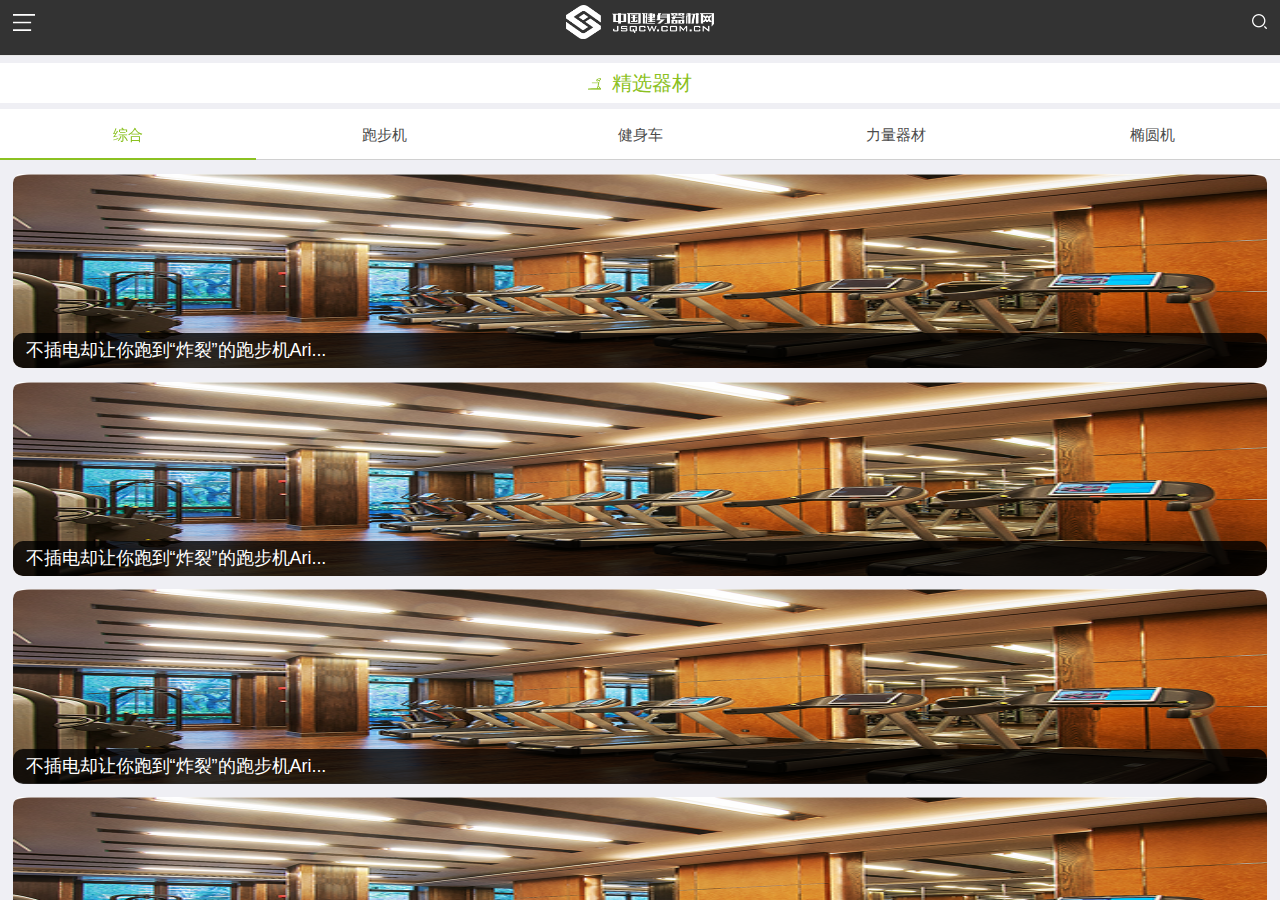
==== commit 22ebf329: "done" ====
--- a/view/choice.html
+++ b/view/choice.html
@@ -129,7 +129,9 @@
 <script src="../static/js/zepto.modules.js"></script>
 <script src="../static/js/global.js"></script>
 <script>
-    //
+    $(function() {
+        // todo
+    });
 
 </script>
 </body>
--- a/static/css/global.css
+++ b/static/css/global.css
@@ -955,10 +955,19 @@
 .icons-category{width: 12px; height: 13px; background-image: url(../images/icons-category.png); }
 .icons-link{width: 12px; height: 12px; background-image: url(../images/icons-link.png); }
 .icons-phone{width: 15px; height: 15px; background-image: url(../images/icons-phone.png); }
+.icons-mobile{width: 13px; height: 11px; background-image: url(../images/icons-mobile.png); }
+.icons-fax{width: 12px; height: 12px; background-image: url(../images/icons-fax.png); }
+.icons-email{width: 12px; height: 9px; background-image: url(../images/icons-email.png); }
+.icons-leftarrow{width: 9px; height: 17px; background-image: url(../images/icons-leftarrow.png); }
+.icons-share{width: 15px; height: 17px; background-image: url(../images/icons-share.png); }
 .icons-company-tit{width: 12px; height: 12px; background-image: url(../images/icons-company-tit.png); }
 .icons-news-tit{width: 13px; height: 14px; background-image: url(../images/icons-news-tit.png); }
 .icons-product-tit{width: 13px; height: 14px; background-image: url(../images/icons-product-tit.png); }
 .icons-choice-tit{width: 13px; height: 12px; background-image: url(../images/icons-choice-tit.png); }
+.icons-content-tit{width: 12px; height: 14px; background-image: url(../images/icons-content-tit.png); }
+.icons-partner-tit{width: 12px; height: 12px; background-image: url(../images/icons-partner-tit.png); }
+.icons-params-tit{width: 13px; height: 13px; background-image: url(../images/icons-params-tit.png); }
+.icons-category-tit{width: 13px; height: 19px; background-image: url(../images/icons-category-tit.png); }
 .icons-home{ width: 21px; height: 21px; background-image: url(../images/nav.png); background-position: 0 0; background-size: 105px 42px;}
 .icons-introduce{ width: 21px; height: 21px; background-image: url(../images/nav.png); background-position: -21px 0; background-size: 105px 42px;}
 .icons-product{ width: 21px; height: 21px; background-image: url(../images/nav.png); background-position: -42px 0; background-size: 105px 42px;}
@@ -1025,12 +1034,15 @@
 .label-check input[type=checkbox]{ width: 16px; height: 16px;    vertical-align: text-top;}
 
 /* 内容板块标题 */
-.content-title{ background: #fff; height: 40px; margin-bottom: .25rem; line-height: 40px; font-size: .8rem; color: #8bc121; text-align: center;}
+.content-title{ background: #fff; height: 40px; margin-bottom: .25rem;margin-top: .25rem; line-height: 40px; font-size: .8rem; color: #8bc121; text-align: center;}
 .content-title .icons{ margin-right: .2rem;}
 
 
 /* 2.0 站点
 ---------------------------------------------------------- */
+/***
+ *   首页页面相关
+ **/
 /* 公司介绍相关 */
 .company-trunk{ background: #fff; padding-top: 2rem; text-align: center;}
 .company-trunk .tit{ display: block; color: #333; font-size: 1rem;}
@@ -1041,13 +1053,21 @@
 .company-trunk .company-info li .icons{ margin-right: .2rem;}
 .company-trunk .company-info li .val,
 .company-trunk .company-info li a{ color: #333;}
+.company-info-inner ul{}
+.company-info-inner li{ height: 34px; line-height: 34px; background: #fff; margin-bottom: .25rem; padding-left: .5rem; padding-right: .5rem;}
+.company-info-inner li .icons{ margin-right: .2rem;}
+.company-info-inner li .val,
+.company-info-inner li a.external.link{ color: #333;}
+
 /* 简介 */
-.company-introduce{ position: relative; margin-top: -.25rem; background: #eee; padding-left:.5rem; padding-bottom: .5rem; margin-bottom: .5rem; }
+.company-introduce{ position: relative; margin-top: -.25rem; background: #eee; padding-left:.5rem; padding-bottom: .5rem;}
 .company-introduce .img{ width: 209px; height: 183px; background: url(../images/introduce.jpg) 0 0 no-repeat; background-size: cover;}
 .company-introduce .dec{ position: absolute; top: .5rem; right: 0; width: 60%; padding: .25rem; background: rgba(255,255,255,.9); color: #333;}
 @media screen and (max-width: 374px){  .company-introduce .dec{ font-size: .6rem}}
 @media screen and (min-width: 374px){  .company-introduce .dec{ font-size: .65rem}}
 .company-introduce .dec a{ color: #8bc121;}
+.company-introduce-dec{ padding: .5rem; background: #fff;  color: #424242;}
+.company-introduce-dec .tit{ display: block; margin: .5rem 0; font-size:.8rem; font-weight: 400;}
 
 /* 产品tab */
 /*.product-tab{ background: #fff;}*/
@@ -1076,7 +1096,9 @@
 .choice-list li .img img{  width: 100%;  height: 100%; vertical-align: middle;}
 .choice-list li .tit{ position: absolute; bottom: 0; left: 0; right: 0; width: 100%; height: 35px; line-height: 35px; background: rgba(0,0,0,.8); padding-left: .5rem; padding-right: .5rem; border-radius: 10px; white-space: nowrap; color: #fff; overflow: hidden; text-overflow: ellipsis;}
 
-/* 邮箱相关 */
+/***
+ *   邮箱页面相关
+ **/
 .email-prompt{ height:  45px; line-height: 45px; padding-left: .5rem; padding-right: .5rem; overflow: hidden;}
 .email-prompt .txt{ float: left; font-size: .6rem; color: #333;}
 .email-prompt .txt a{ color: #333; text-decoration: underline;}
@@ -1084,7 +1106,7 @@
 .email-logo{ height: 60px; line-height: 60px; background: #fff; padding-left: .5rem; padding-right: .5rem; vertical-align: middle; overflow: hidden;}
 .email-logo .logo{ float: left; margin-top: 17px; height: 25px;}
 .email-logo .qrcode{ float: right; margin-top: 5px; height: 50px;}
-
+.email-banner{ width: 100%; margin:.5rem 0; height: 164px; background-position: center center; background-repeat: no-repeat;  background-size: cover;}
 .email-product{ padding-left: .5rem; padding-right: .5rem;}
 .email-product li{ background: #fff; margin-bottom: .5rem;}
 .email-product li .img{ width: 100%; height: 115px; overflow: hidden;}
@@ -1094,7 +1116,7 @@
 .email-news li .img{ float: left; margin-left: -135px; width: 125px; height: 75px; overflow: hidden;}
 .email-news li .img img{ width: 100%; height: 100%;}
 .email-news li .tit{ padding-top: .5rem; color: #424242;}
-
+/* 合作伙伴 */
 .partner-inner{ background: #fff; padding: .5rem;}
 .partner{ border: 1px solid #e5e5e5; overflow: hidden;}
 .partner .partner-ico{ float: left; width: 33.33%; height: 3.5rem; line-height: 3.5rem; text-align: center; border-left: 1px solid #e5e5e5; border-top: 1px solid #e5e5e5;}
@@ -1110,7 +1132,7 @@
 .icons-cmb{ background-position: 0 -70px}
 .icons-cctv{ background-position: -100px -70px}
 .icons-beijing-university{ background-position: -200px -70px}
-
+/* 底部 */
 .footer{ margin-top: .5rem; background: #333; padding: .5rem;}
 .quick-link{ overflow: hidden;}
 .quick-link a{ display: block; float: left; width: 25%; padding: .5rem; text-align: center;border-left: 1px solid #e5e5e5; border-top: 1px solid #e5e5e5;}
@@ -1120,7 +1142,6 @@
 .quick-link a:nth-of-type(4){border-top: 0;}
 .quick-link a:nth-of-type(5),
 .quick-link a:nth-of-type(9){border-left: 0;}
-
 .quick-link a .icons{ display: inline-block; width:30px; height: 27px; background-image: url(../images/footer.png); background-size: 210px 27px;}
 .icons-fhome{ background-position: 0 0}
 .icons-fproduct{ background-position: -30px 0}
@@ -1134,11 +1155,128 @@
 .footer .copyright{ margin-top: 1rem; padding-top: 1rem; margin-left: -.5rem ; margin-right: -.5rem; border-top:1px solid #e5e5e5; font-size: .6rem; color: #fff; text-align: center;}
 .footer .telephone{ margin-top: .25rem; text-align: center; font-size: .6rem; color: #fff;}
 
-/* 产品详细 */
+/***
+ *   产品详细页面
+ **/
 .top-head{ position: relative; height: 42px; line-height: 42px; background: #f2f2f2; padding-left: .5rem; padding-right: .5rem;}
-.top-head .tit{ display: block; width: 100%; text-align: center;}
-
-
+.top-head .tit{position: absolute; left: 0; display: block; width: 100%; text-align: center; font-size: .8rem; font-weight: normal;}
+.product-detail-banner{width: 100%; margin:0; height: 314px; background-position: center center; background-repeat: no-repeat;  background-size: cover;}
+.product-detail-trunk{ padding: .5rem; line-height: 70px; background-color: #fff; overflow: hidden;}
+.product-detail-trunk .tit{ float: left; width: 60%; padding-right: .5rem; border-right: 1px solid #e5e5e5; line-height: normal; font-weight: normal;}
+.product-detail-trunk .price{ float: right; color: #f00;}
+.contrast{ margin-top: .5rem; background-color: #fff; }
+.contrast-li{ height: 50px; line-height: 30px; padding: .5rem; padding-left:48px;  border-bottom: 1px solid #e5e5e5; overflow: hidden;}
+.contrast-li .icons{ float: left; margin-left: -38px; width: 28px; height: 28px; background-image: url(../images/icons-shops.png); background-repeat: no-repeat; background-size: 28px 84px;}
+.contrast-li .icons-suning{ background-position: 0 0;}
+.contrast-li .icons-jingdong{background-position: 0 -28px;}
+.contrast-li .icons-guomei{background-position: 0 -56px;}
+.contrast-li .name{ color: #707070;}
+.contrast-li .price{ float: right; font-size: 1rem; font-weight: 500; color: #f00;}
+.evaluating{ margin-top: .5rem;}
+.evaluating a{ display: block; background: #fff; height: 40px; margin-bottom: .25rem; line-height: 40px; padding: 0 .5rem; color: #707070; text-align: left; }
+.evaluating a .mark{ display: inline-block; float: left; padding: 2px 5px;margin-right: .5rem; margin-top: .5rem;  border-radius:3px;background:#8bc121;color: #fff; line-height: normal; font-size: .6rem;}
+.evaluating a .txt{ display: inline-block; font-size: .6rem; margin-left: 2px;  width: 75%; white-space: nowrap;  overflow: hidden;text-overflow: ellipsis;}
+.evaluating a .icons{ float: right; margin-top:.6rem;transform: rotate(180deg); -webkit-transform: rotate(180deg); }
+/* 重点参数 */
+.params-items{ background: #fff; padding: .5rem;}
+.params-items li{ padding-left: 40px; margin-bottom: .75rem; overflow: hidden;}
+.params-items li .icons{ float: left; margin-left: -40px; width: 30px; height: 30px; background-image: url(../images/icons-pramse.png); background-repeat: no-repeat; background-size: 180px 30px;}
+.params-items li .icons-params01{ background-position: 0 0}
+.params-items li .icons-params02{ background-position: -30px 0;}
+.params-items li .icons-params03{background-position: -60px 0;}
+.params-items li .icons-params04{background-position: -90px 0;}
+.params-items li .icons-params05{background-position: -120px 0;}
+.params-items li .icons-params06{background-position: -150px 0;}
+.params-items li p{ line-height: 15px; font-size: .6rem; color: #707070}
+.params-items .button{ margin-left: auto; margin-right: auto; width: 200px; height: 27px; background: #f2f2f2; border: 0; border-radius: 27px; line-height: 27px; text-align: center; color: #707070;}
+.params-model{ background: #fff; top: initial; bottom: 0; left: 0; right: 0; width: 100%; margin-left: 0 !important; margin-top: 0 !important; border-radius: .5rem .5rem 0 0;}
+.params-model .modal-inner {  background: #fff; border-radius: .5rem .5rem 0 0; }
+.params-model .modal-title { height: 40px; line-height: 40px;}
+.params-more-list{margin-left: -.5rem; margin-right: -.5rem; text-align: left;}
+.params-li{    height: 32px;line-height: 32px;padding: 0 .5rem; border-top: 1px solid #e6e6e6}
+.params-li .lab{ color: #707070; }
+.params-li .val{ color: #909090}
+/* 详细评价 */
+.evaluate{ margin-top: .5rem; margin-bottom: .5rem; height: 40px; line-height: 40px; background: #fff; padding-left: .5rem; padding-right: .5rem;}
+.evaluate a{ display: block;}
+.evaluate a .txt{ float: left; color: #444;}
+.evaluate a .star-items{ float: right;}
+.evaluate a .star-items .icons{ width: 17.5px; height: 17.5px; background: url(../images/icons-star-view.png) 0 0 no-repeat; background-size: 35px 17.5px}
+.evaluate a .star-items.star1  .icons:nth-of-type(1),
+.evaluate a .star-items.star2  .icons:nth-of-type(1),
+.evaluate a .star-items.star2  .icons:nth-of-type(2),
+.evaluate a .star-items.star3  .icons:nth-of-type(1),
+.evaluate a .star-items.star3  .icons:nth-of-type(2),
+.evaluate a .star-items.star3  .icons:nth-of-type(3),
+.evaluate a .star-items.star4  .icons:nth-of-type(1),
+.evaluate a .star-items.star4  .icons:nth-of-type(2),
+.evaluate a .star-items.star4  .icons:nth-of-type(3),
+.evaluate a .star-items.star4  .icons:nth-of-type(4),
+.evaluate a .star-items.star5  .icons:nth-of-type(1),
+.evaluate a .star-items.star5  .icons:nth-of-type(2),
+.evaluate a .star-items.star5  .icons:nth-of-type(3),
+.evaluate a .star-items.star5  .icons:nth-of-type(4),
+.evaluate a .star-items.star5  .icons:nth-of-type(5){ background-position: -17.5px 0}
+/* 其他产品 */
+.other-product{ background: #fff; padding: .5rem;margin-bottom: .5rem; overflow: hidden; overflow-x: auto;}
+.other-product ul{ overflow: hidden;}
+.other-product li{ float: left; width: 196px; margin-right: .5rem; box-shadow: 2px 2px 2px #ccc;}
+.other-product li a{ display: block; color: #333;}
+.other-product li .img{ width: 196px; height: 148px; overflow: hidden;}
+.other-product li .img img{ width: 100%; height: 100%;}
+.other-product li .name{ margin-top: .25rem; height: 30px; line-height: 15px; padding-left: .5rem; padding-right: .5rem; font-size: .6rem}
+.other-product li .price{ margin-top: .25rem; padding-left: .5rem; padding-right: .5rem; font-size: .6rem; color: #f00;}
+
+/***
+ *   评价页面
+ **/
+.global .page-evaluate .bar-nav{ background: #f2f2f2;}
+.global .page-evaluate .bar-nav .title{ color: #707070}
+.evaluate-input{ background: #fff; padding: .5rem;}
+.evaluate-quick .button{ display: inline-block; margin-right: .25rem; padding: 2px 12px; background: #f2f2f2; color: #707070;  border: 0; border-radius: 20px;}
+.evaluate-quick .button.active{ background:#8bc121; color:#fff}
+.evaluate-level{ margin-top: .5rem; overflow: hidden;}
+.evaluate-level .img{ float: left; width: 50px; height: 50px; overflow: hidden;}
+.evaluate-level .img img{ width: 100%;}
+.evaluate-level-items{ float: left;}
+.evaluate-level-items .level-items{ display: inline-block;}
+.evaluate-level-items .level-items .icons{}
+.evaluate-level-items .level-items .icons-best{}
+.evaluate-level-items .level-items .icons-middle{}
+.evaluate-level-items .level-items .icons-bad{}
+.evaluate-level-items .level-items .txt{ color: #707070}
+.evaluate-level-items .level-items.active .txt{ color: #8bc121}
+.evaluate-level-items .level-items.active .icons-best{}
+.evaluate-level-items .level-items.active .icons-middle{}
+.evaluate-level-items .level-items.active .icons-bad{}
+.evaluate-content{ margin-top: .5rem; margin-left: -.5rem; margin-right: -.5rem; padding: .5rem; border-top: 1px solid #e5e5e5;}
+.evaluate-content .textarea{ border: 0; width: 100%; height: 80px;resize: none;}
+.evaluate-upload{ margin-top: .5rem;}
+.evaluate-upload .evaluate-upload-btn{ display: inline-block;}
+.evaluate-upload .evaluate-upload-btn .button{ border: 0; width: 66px; height: 66px; background: url(../images/icons-upload.png) 0 0 no-repeat; background-size: 132px 66px; text-indent: 9999px;}
+.evaluate-upload .evaluate-upload-btn .video-upload{ background-position:  -66px 0}
+.evaluate-upload .evaluate-upload-btn .picture-upload{background-position:0 0}
+.evaluate-star{ margin-top: .5rem; padding: .5rem; background: #fff;}
+.evaluate-star-items{ line-height: 30px; margin-bottom: .25rem}
+.evaluate-star-items:last-child{ margin-bottom: 0;}
+.evaluate-star-items .tit{ display: inline-block;vertical-align: middle;}
+.evaluate-star-items .star-items{ display: inline-block; margin-left: .25rem;}
+.evaluate-star-items .star-items .icons{ width: 30px; height: 29px;  background: url(../images/icons-star.png) -30px 0 no-repeat; background-size: 60px 29px}
+.evaluate-star-items .star-items.star1  .icons:nth-of-type(1),
+.evaluate-star-items .star-items.star2  .icons:nth-of-type(1),
+.evaluate-star-items .star-items.star2  .icons:nth-of-type(2),
+.evaluate-star-items .star-items.star3  .icons:nth-of-type(1),
+.evaluate-star-items .star-items.star3  .icons:nth-of-type(2),
+.evaluate-star-items .star-items.star3  .icons:nth-of-type(3),
+.evaluate-star-items .star-items.star4  .icons:nth-of-type(1),
+.evaluate-star-items .star-items.star4  .icons:nth-of-type(2),
+.evaluate-star-items .star-items.star4  .icons:nth-of-type(3),
+.evaluate-star-items .star-items.star4  .icons:nth-of-type(4),
+.evaluate-star-items .star-items.star5  .icons:nth-of-type(1),
+.evaluate-star-items .star-items.star5  .icons:nth-of-type(2),
+.evaluate-star-items .star-items.star5  .icons:nth-of-type(3),
+.evaluate-star-items .star-items.star5  .icons:nth-of-type(4),
+.evaluate-star-items .star-items.star5  .icons:nth-of-type(5){ background-position: 0 0}
 
 /*
  * 媒体查询（尽可能放在相关规则附近）
